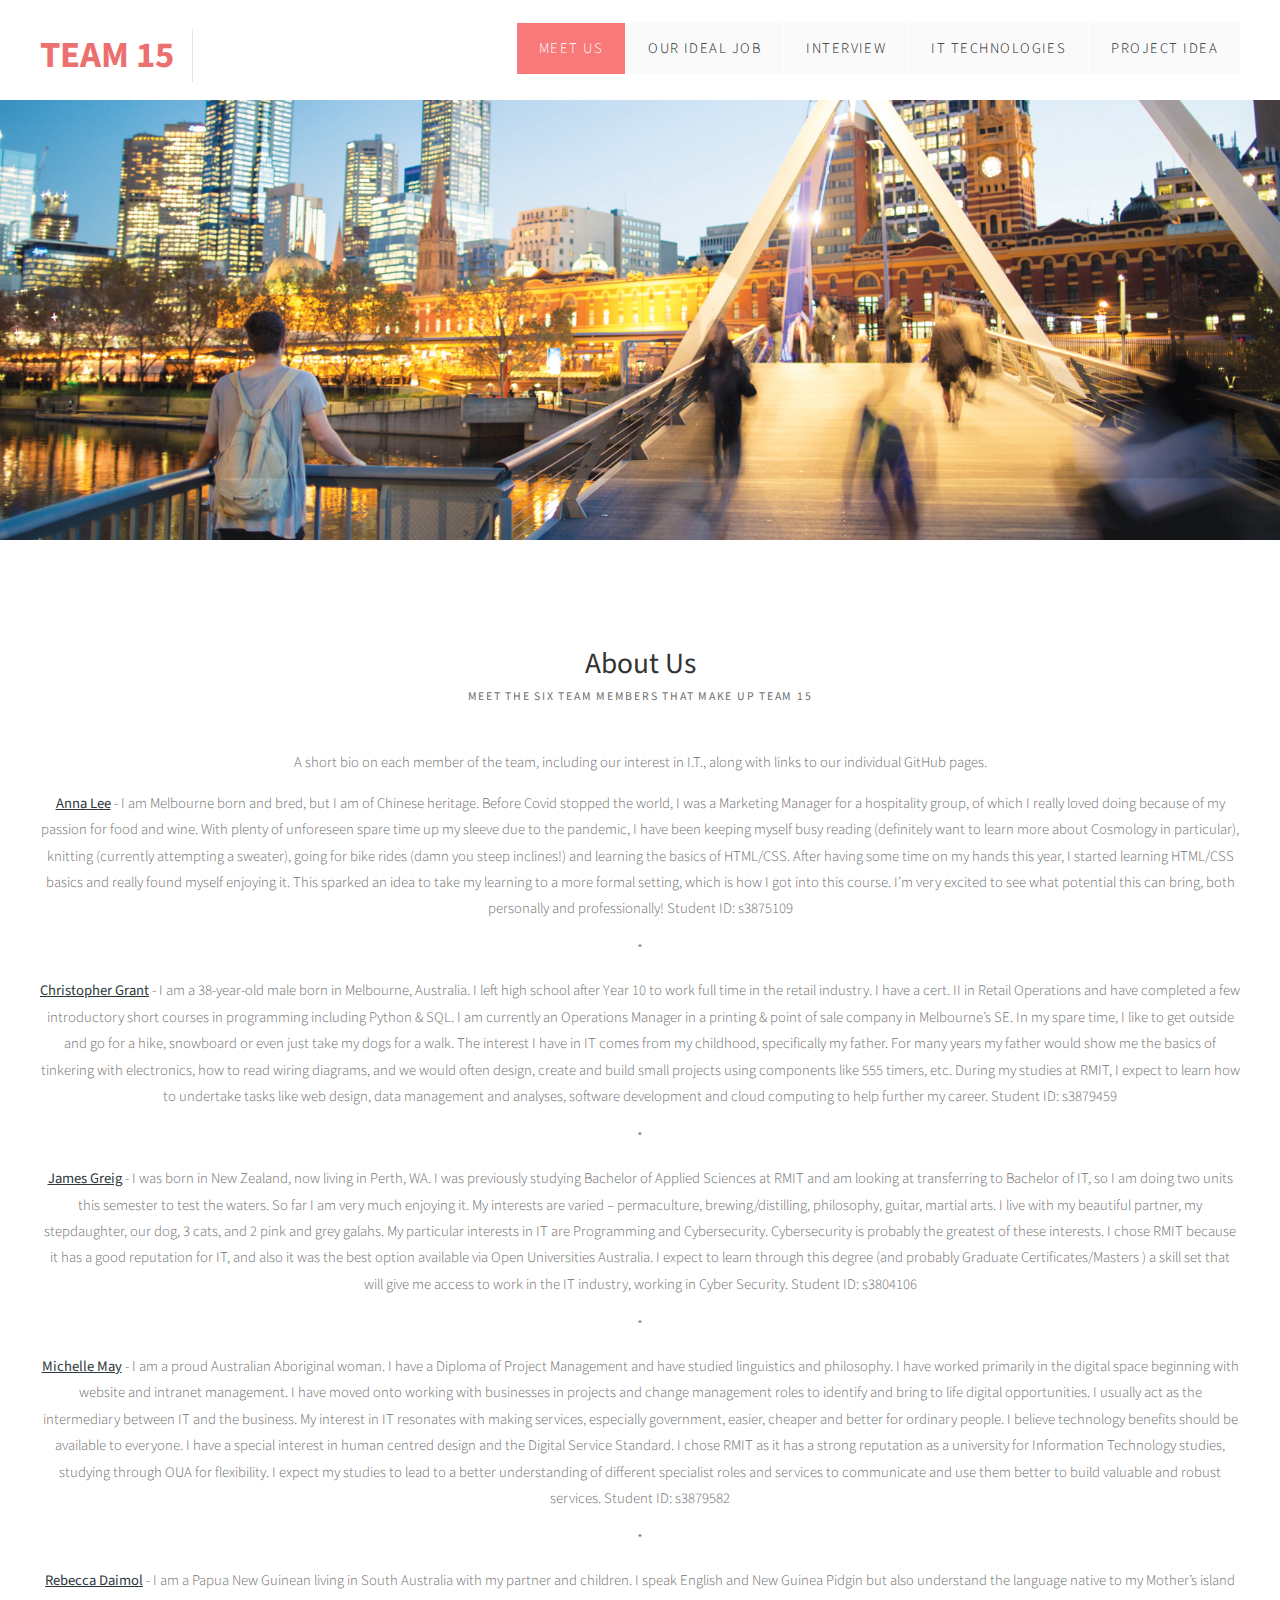
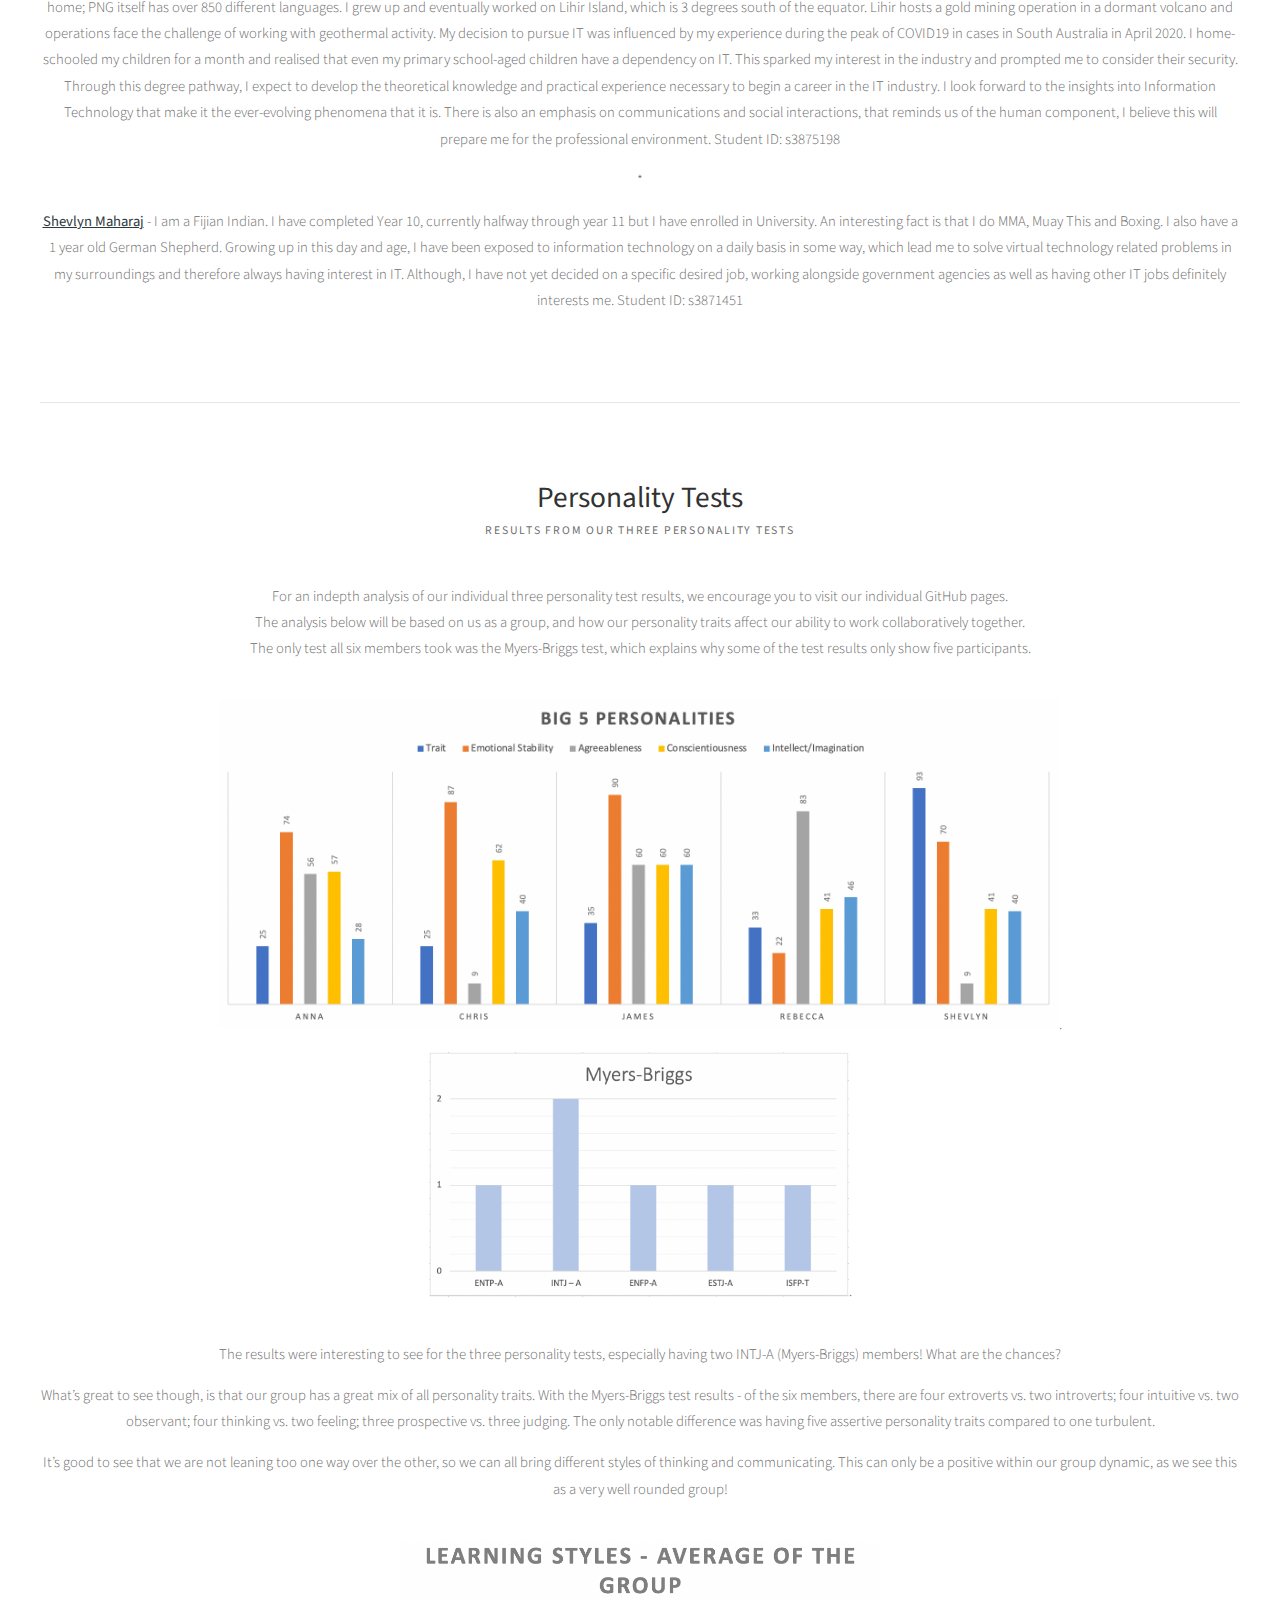
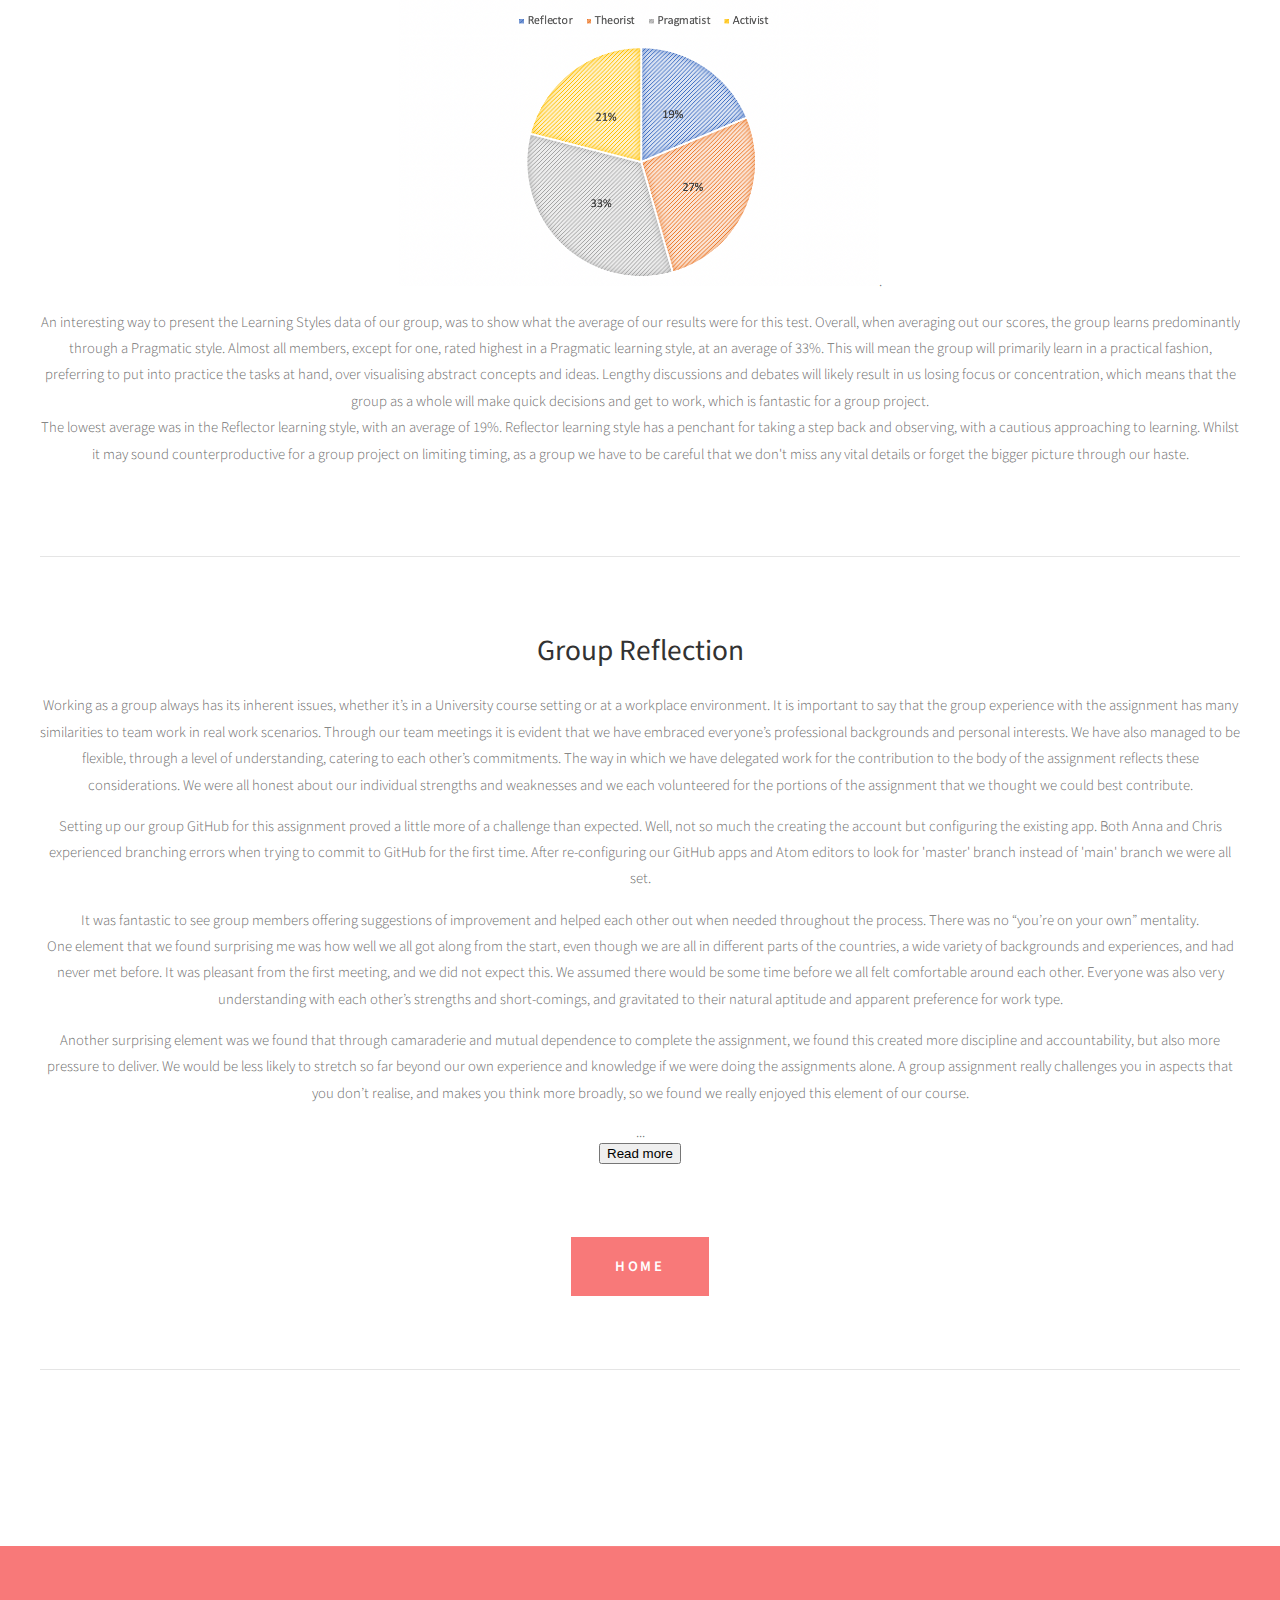
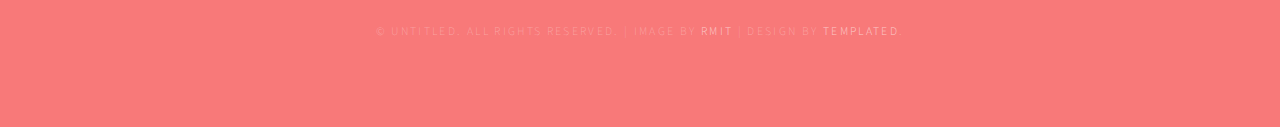
==== Aboutus.html @ 5769fbdc "Cloning Assessment 2" ====
<!DOCTYPE html PUBLIC "-//W3C//DTD XHTML 1.0 Strict//EN" "http://www.w3.org/TR/xhtml1/DTD/xhtml1-strict.dtd">
<!--
Design by TEMPLATED
http://templated.co
Released for free under the Creative Commons Attribution License

Name       : Erubescent
Description: A two-column, fixed-width design with dark color scheme.
Version    : 1.0
Released   : 20131115

-->
<html xmlns="http://www.w3.org/1999/xhtml">
<head>
<meta http-equiv="Content-Type" content="text/html; charset=utf-8" />
<title></title>
<meta name="keywords" content="" />
<meta name="description" content="" />
<link href="http://fonts.googleapis.com/css?family=Source+Sans+Pro:200,300,400,600,700,900" rel="stylesheet" />
<link href="default.css" rel="stylesheet" type="text/css" media="all" />
<link href="fonts.css" rel="stylesheet" type="text/css" media="all" />

<!--[if IE 6]><link href="default_ie6.css" rel="stylesheet" type="text/css" /><![endif]-->
<script>
function myFunction2() {
  var dots = document.getElementById("dots2");
  var moreText = document.getElementById("more2");
  var btnText = document.getElementById("myBtn2");

  if (dots.style.display === "none") {
    dots.style.display = "inline";
    btnText.innerHTML = "Read more";
    moreText.style.display = "none";
  } else {
    dots.style.display = "none";
    btnText.innerHTML = "Read less";
    moreText.style.display = "inline";
  }
}
</script>

</head>
<body>
<div id="header-wrapper">
	<div id="header" class="container">
		<div id="logo">
			<h1><a href="index.html">Team 15</a></h1>
		</div>
		<div id="menu">
			<ul>
				<li class="current_page_item"><a href="Aboutus.html" accesskey="1" title="">Meet Us</a></li>
				<li><a href="jobs.html" accesskey="2" title="">Our Ideal Job</a></li>
				<li><a href="interview.html" accesskey="" title="">Interview</a></li>
				<li><a href="technologies.html" accesskey="4" title="">IT Technologies</a></li>
				<li><a href="project.html" accesskey="5" title="">Project Idea</a></li>
			</ul>
		</div>
	</div>
</div>
<div id="header-featured"> </div>

</div>
<div id="wrapper">
	<div id="featured-wrapper">

		<div class="extra2 margin-btm container">
			<!-- <div class="ebox1"> -->
				<div class="title">
					<h2>About Us</h2>
					<span class="byline">Meet the six team members that make up Team 15</span>
				</div>
				<p>A short bio on each member of the team, including our interest in I.T., along with links to our individual GitHub pages.<br>
				<p><b><a href="https://annalee5.github.io/Assignment1/" target=blank>Anna Lee</b></a> - I am Melbourne born and bred, but I am of Chinese heritage. Before Covid stopped the world, I was a Marketing Manager for a hospitality group, of which I really loved doing because of my passion for food and wine. With plenty of unforeseen spare time up my sleeve due to the pandemic, I have been keeping myself busy reading (definitely want to learn more about Cosmology in particular), knitting (currently attempting a sweater), going for bike rides (damn you steep inclines!) and learning the basics of HTML/CSS. After having some time on my hands this year, I started learning HTML/CSS basics and really found myself enjoying it. This sparked an idea to take my learning to a more formal setting, which is how I got into this course. I’m very excited to see what potential this can bring, both personally and professionally! Student ID: s3875109</p>
				<p> * </p>
				<p><b><a href="https://christopher-grant.github.io/IIT/" target=blank>Christopher Grant</b></a> -  I am a 38-year-old male born in Melbourne, Australia. I left high school after Year 10 to work full time in the retail industry. I have a cert. II in Retail Operations and have completed a few introductory short courses in programming including Python & SQL. I am currently an Operations Manager in a printing & point of sale company in Melbourne’s SE. In my spare time, I like to get outside and go for a hike, snowboard or even just take my dogs for a walk. The interest I have in IT comes from my childhood, specifically my father. For many years my father would show me the basics of tinkering with electronics, how to read wiring diagrams, and we would often design, create and build small projects using components like 555 timers, etc. During my studies at RMIT, I expect to learn how to undertake tasks like web design, data management and analyses, software development and cloud computing to help further my career. Student ID: s3879459</p>
				<p> * </p>
				<p><b><a href="https://jagreig333.github.io/JamesProjects/" target=blank>James Greig</b></a> - I was born in New Zealand, now living in Perth, WA. I was previously studying Bachelor of Applied Sciences at RMIT and am looking at transferring to Bachelor of IT, so I am doing two units this semester to test the waters. So far I am very much enjoying it. My interests are varied – permaculture, brewing/distilling, philosophy, guitar, martial arts.  I live with my beautiful partner, my stepdaughter, our dog, 3 cats, and 2 pink and grey galahs.
					My particular interests in IT are Programming and Cybersecurity. Cybersecurity is probably the greatest of these interests. I chose RMIT because it has a good reputation for IT, and also it was the best option available via Open Universities Australia. I expect to learn through this degree (and probably Graduate Certificates/Masters ) a skill set that will give me access to work in the IT industry, working in Cyber Security. Student ID: s3804106</p>
<p> * </p>
<p><b><a href="https://nietcat.github.io/RMITIntro/" target=blank>Michelle May</b></a> - I am a proud Australian Aboriginal woman. I have a Diploma of Project Management and have studied linguistics and philosophy. I have worked primarily in the digital space beginning with website and intranet management. I have moved onto working with businesses in projects and change management roles to identify and bring to life digital opportunities. I usually act as the intermediary between IT and the business. My interest in IT resonates with making services, especially government, easier, cheaper and better for ordinary people. I believe technology benefits should be available to everyone. I have a special interest in human centred design and the Digital Service Standard. I chose RMIT as it has a strong reputation as a university for Information Technology studies, studying through OUA for flexibility. I expect my studies to lead to a better understanding of different specialist roles and services to communicate and use them better to build valuable and robust services. Student ID: s3879582</p>
	<p> * </p>
	<p><b><a href="https://rebeccadaimol.github.io/IIT/" target=blank>Rebecca Daimol</b></a> - I am a Papua New Guinean living in South Australia with my partner and children. I speak English and New Guinea Pidgin but also understand the language native to my Mother’s island home; PNG itself has over 850 different languages. I grew up and eventually worked on Lihir Island, which is 3 degrees south of the equator. Lihir hosts a gold mining operation in a dormant volcano and operations face the challenge of working with geothermal activity. My decision to pursue IT was influenced by my experience during the peak of COVID19 in cases in South Australia in April 2020. I home-schooled my children for a month and realised that even my primary school-aged children have a dependency on IT. This sparked my interest in the industry and prompted me to consider their security. Through this degree pathway, I expect to develop the theoretical knowledge and practical experience necessary to begin a career in the IT industry. I look forward to the insights into Information Technology that make it the ever-evolving phenomena that it is. There is also an emphasis on communications and social interactions, that reminds us of the human component, I believe this will prepare me for the professional environment. Student ID: s3875198</p>
	<p> * </p>
	<p><b><a href="https://shevlyn.github.io/MY-PROFILE-A1/personalinformation.html" target=blank>Shevlyn Maharaj</b></a> - I am a Fijian Indian. I have completed Year 10, currently halfway through year 11 but I have enrolled in University. An interesting fact is that I do MMA, Muay This and Boxing. I also have a 1 year old German Shepherd. Growing up in this day and age, I have been exposed to information technology on a daily basis in some way, which lead me to solve virtual technology related problems in my surroundings and therefore always having interest in IT. Although, I have not yet decided on a specific desired job, working alongside government agencies as well as having other IT jobs definitely interests me. Student ID: s3871451</p>


			</div>

					<div class="extra2 margin-btm container">
						<!-- <div class="ebox1"> -->
							<div class="title">
								<h2>Personality Tests</h2>
								<span class="byline">Results from our three personality tests</span>
							</div>
							<p>For an indepth analysis of our individual three personality test results, we encourage you to visit our individual GitHub pages.<br>
							The analysis below will be based on us as a group, and how our personality traits affect our ability to work collaboratively together.<br>
							The only test all six members took was the Myers-Briggs test, which explains why some of the test results only show five participants.</p>
							<br>

							<p><img src="big5.png" height="70%" width="70%">.</p>
							<p><img src="myersbriggs.png" height="35%" width="35%">.</p><br>


							<p>The results were interesting to see for the three personality tests, especially having two INTJ-A (Myers-Briggs) members! What are the chances?</p>
							<p></p>
							<p>What’s great to see though, is that our group has a great mix of all personality traits. With the Myers-Briggs test results - of the six members, there are four extroverts vs. two introverts; four intuitive vs. two observant; four thinking vs. two feeling; three prospective vs. three judging. The only notable difference was having five assertive personality traits compared to one turbulent.</p>
							<p></p>
							<p>It’s good to see that we are not leaning too one way over the other, so we can all bring different styles of thinking and communicating. This can only be a positive within our group dynamic, as we see this as a very well rounded group!</p>
<br>
							<p><img src="learningstyles.png" height="40%" width="40%">.</p>

							<p>An interesting way to present the Learning Styles data of our group, was to show what the average of our results were for this test. Overall, when averaging out our scores, the group learns predominantly through a Pragmatic style. Almost all members, except for one, rated highest in a Pragmatic learning style, at an average of 33%.
								This will mean the group will primarily learn in a practical fashion, preferring to put into practice the tasks at hand, over visualising abstract concepts and ideas. Lengthy discussions and debates will likely result in us losing focus or concentration, which means that the group as a whole will make quick decisions and get to work, which is fantastic for a group project.<br>
							The lowest average was in the Reflector learning style, with an average of 19%. Reflector learning style has a penchant for taking a step back and observing, with a cautious approaching to learning. Whilst it may sound counterproductive for a group project on limiting timing, as a group we have to be careful that we don't miss any vital details or forget the bigger picture through our haste.</p>
</div>
							<div class="extra2 margin-btm container">
								<div class="title">
									<h2>Group Reflection</h2><br>
									<p>Working as a group always has its inherent issues, whether it’s in a University course setting or at a workplace environment. It is important to say that the group experience with the assignment has many similarities to team work in real work scenarios.
								Through our team meetings it is evident that we have embraced everyone’s professional backgrounds and personal interests. We have also managed to be flexible, through a level of understanding, catering to each other’s commitments. The way in which we have delegated work for the contribution to the body of the assignment reflects these considerations. We were all honest about our individual strengths and weaknesses and we each volunteered for the portions of the assignment that we thought we could best contribute. </p>
                <p>Setting up our group GitHub for this assignment proved a little more of a challenge than expected. Well, not so much the creating the account but configuring the existing app. Both Anna and Chris experienced branching errors when trying to commit to GitHub for the first time. After re-configuring our GitHub apps and Atom editors to look for 'master' branch instead of 'main' branch we were all set.</p>
								<p>It was fantastic to see group members offering suggestions of improvement and helped each other out when needed throughout the process. There was no “you’re on your own” mentality. <br>
								One element that we found surprising me was how well we all got along from the start, even though we are all in different parts of the countries, a wide variety of backgrounds and experiences, and had never met before. It was pleasant from the first meeting, and we did not expect this. We assumed there would be some time before we all felt comfortable around each other. Everyone was also very understanding with each other’s strengths and short-comings, and gravitated to their natural aptitude and apparent preference for work type.</p>
								<p>Another surprising element was we found that through camaraderie and mutual dependence to complete the assignment, we found this created more discipline and accountability, but also more pressure to deliver. We would be less likely to stretch so far beyond our own experience and knowledge if we were doing the assignments alone. A group assignment really challenges you in aspects that you don’t realise, and makes you think more broadly, so we found we really enjoyed this element of our course. </p>
									<span id="dots2">...</span><br><span id="more2">
									<h3>Individual Reflection</h3><br>
									<p><b>Anna</b> - Surprisingly, I found this group experience to be as cohesive as a group can get. Every member bought their experience, their knowledge and their thoughts and opinions on how the group and the workload should run. As there was quick decision making, this resulted in us being able to use our time effectively to focus on the work at hand. This was immediate from the start, which meant we could accomplish this assignment within the timeframe and without the need to feel pressured to produce subpar work.<br>
										Some of the difficulties we experienced was perhaps being a group of the larger side, with six members, meant that the coordination of meetings took some time to work out. Not all members could make each meeting, however this is not too dissimilar to a workplace, and what really helped in this case was the use of the meeting agendas, post meeting notes and recordings. This meant any member who could not make the meeting, could easily catch up on our discussions. As we met twice a week, this meant the ability to catch up was easily done, as opposed to if we met once a week for a lengthier amount of time. <br>
										Overall, I believe we all performed very well collectively as a group on this assignment. We all contributed a unique perspective and skillset and we all came to understand each other relatively quickly too. I look forward to working together again on the next assignment. </p>
									<p><b>Christopher</b> - Working as a team of 6 members has been a great experience for this project. Everyone has brought a variety of experiences and knowledge to the group, making this experience a very pleasant one. In the beginning there was a bit of back and forth to get our first meeting and agenda set, but once we had locked in a day and time scheduling meetings seemed to flow better. Assigning tasks and working from a spreadsheet we could all access was fantastic. With tasks assigned to specific people, I believe there was a real mindset of ‘I need to get this done as not to let down my fellow team members’. <br>
										Looking at the technology side of the group, we at first had a few platform working at once. They were: Discord, email, MS Teams and GitHub. I found keeping everything like files and documents together in MS Teams and GitHub, and general coms chat in MS Teams and on email the best (and transparent) means of team activity. Looking specifically at MS Teams, I think that this software (out of four mentioned earlier) was a key platform for the success of our teams and our assignment.</p>
										<p><b>James</b> - I found that this group flowed very well. I have had a series of personal issues this Semester, if I hadn’t committed to this group work, I probably would have dropped out.  A few things can be improved, like confirming times for meetings regularly (which we became proficient at, eventually), checking correct times re: AEST/AWST (me), setting alarms for meetings ACTUAL times (me), and perhaps more regular meetings or active group chats to check in with each other (having teams on my phone made this so much easier). It was surprising how well it flowed together. Was also surprising at how kind and understanding everyone is. I have learned from this that group work isn’t always as bad as I expect it to be, and I should take a more positive minded approach to further teamwork and be less of a lone wolf. </p>
										<p><b>Michelle</b> - Firstly I think it is important to say that the group experience with the assignment has many similarities to team work in real work scenarios. Advantages include the ability to do more work over more areas than anyone is able to do alone, the ability to tap people’s different expertise and work preferences, and the opportunity to learn from others. Disadvantages include the difficulty of coordinating meeting and contribution times, although in a work environment this is normally countered by having set work hours versus the vastly varying schedules of distance education students.<br>
											Regardless of external pressures a single person cannot rely on last minute ‘all nighters’ or extension requests to get the assignment completed, this is a group effort. I am enjoying working with people with vastly different interests to my own, particularly with security and some of the new technologies. It is leading me to learn and look into areas I would probably otherwise gloss over and it will be an interesting challenge to do the project assignment with technology that I have no experience with.</P>
										<p><b>Rebecca</b> -Our team members have all expressed a genuine interest in this course, as well as working together with our elected group. I am not the most social individual however I was surprised by the ease in which our group formed and organised ourselves. Our individual project ideas are reflective of how diverse our interests are and yet we are all excited to collaborate and learn about the technology behind our project idea and its prospects.
											Our focus throughout this assignment was to establish an open line of communication and understanding while we worked towards completing our individual tasks. Moving forward, I hope to see us expand on our use of compulsory tools such as MS Teams, and make more use of other available applications.<br>
											Despite this, I have learned that with clear goals and delegation everyone involved feels a sense of responsibility and ownership. It is also quite motivating working with individuals who display qualities that you need to improve on, I personally aim to improve on my personal work ethic as a result. <br>
						Overall, what a wonderful group of people and it has been a pleasure working with Anna, Michelle, Christopher, James and Shevlyn.</p>


										<p><b>Shevlyn</b> -Developing this assessment was definitely a fun an amazing learning experience. Producing work in a group meant involvement of all members and work being divided, this is where I think our group did well in managing our assigned components of the assessment. Group meetings made it easier to communicate with different personalities who know so much and their different interests and knowledge enables us to learn so much from each other. It was somewhat difficult to attend all meetings this may be due to timing differences and other commitments. However, our group certainly exhibit skills of management and organisation.  I’m happy that everyone still knew their responsibilities and managed to complete the required task. I think communication is the most important factor in group progression. I may have lacked some effective communication, but regardless our group was very open and demonstrated support, everyone had their chance to speak. At the beginning of the assessment, I initially thought that we may have delayed our starting time while we were still figuring out the work and introducing ourselves, but we ultimately got what we had to accomplish on time. </p>
								</span><button onclick="myFunction2()" id="myBtn2">Read more</button>
								</div>



															</var>	<a href="index.html" class="button">Home</a>
						</div>

		</div>

	</div>
</div>
<div id="copyright" class="container">
	<p>&copy; Untitled. All rights reserved. | Image by <a href="https://www.rmit.edu.au/study-with-us/international-students" target=blank>RMIT</a> | Design by <a href="http://templated.co" rel="nofollow">TEMPLATED</a>.</p>
</div>
</body>
</html>
---- default.css ----
html, body
{
	height: 100%;
}

body
{
	margin: 0px;
	padding: 0px;
	background: #F87979;
	font-family: 'Source Sans Pro', sans-serif;
	font-size: 11pt;
	font-weight: 300;
	color: #6c6c6c
}

h1, h2, h3
{
	margin: 0;
	padding: 0;
	font-weight: 600;
	color: #454445;
}

p, ol, ul
{
	margin-top: 0;
}

ol, ul
{
	list-style-type: circle;
	padding: 0;
}

p
{
	line-height: 180%;
}

strong
{
}

a
{
	color: #2C383B;
}

a:hover
{
	text-decoration: none;
}

.container
{
	margin: 0px auto;
	width: 1200px;
}

/*********************************************************************************/
/* Image Style                                                                   */
/*********************************************************************************/

	.image
{
	display: inline-block;
}

.image img
{
	display: block;
	width: 100%;
}

.image-full
{
	display: block;
	width: 100%;
	margin: 0 0 2em 0;
}

.image-left
{
	float: left;
	margin: 0 2em 2em 0;
}

.image-centered
{
	display: block;
	margin: 0 0 2em 0;
}

.image-centered img
{
	margin: 0 auto;
	width: auto;
}

/*********************************************************************************/
/* List Styles                                                                   */
/*********************************************************************************/

	ul.style1
{
	margin: 0;
	padding: 0em 0em 0em 0em;
	overflow: hidden;
	list-style: none;
	color: #6c6c6c
}

ul.style1 li
{
	overflow: hidden;
	display: block;
	padding: 2.80em 0em;
	border-top: 1px solid #D1CFCE;
}

ul.style1 li:first-child
{
	padding-top: 0;
	border-top: none;
}

ul.style1 .image-left
{
	margin-bottom: 0;
}

ul.style1 h3
{
	padding: 1.2em 0em 1em 0em;
	letter-spacing: 0.10em;
	text-transform: uppercase;
	font-size: 1.2em;
	font-weight: 600;
	color: #454445;
}

ul.style1 a
{
	text-decoration: none;
	color: #525252;
}

ul.style1 a:hover
{
	text-decoration: underline;
	color: #525252;
}

ul.style2
{
	margin: 0;
	padding-top: 1em;
	list-style: none;
}

ul.style2 li
{
	border-top: solid 1px #E5E5E5;
	padding: 0.80em 0 0.80em 0;
	font-family: 0.80em;
}

ul.style2 li:before
{
	display: inline-block;
	padding: 4px;
	background: #DB3256;
}

ul.style2 a
{
	display: inline-block;
	margin-left: 1em;
}

ul.style2 li:first-child
{
	border-top: 0;
	padding-top: 0;
}

ul.style2 .icon
{
	color: #FFF;
}

ul.style3
{
	margin: 0;
	padding-top: 1em;
	list-style: none;
}

ul.style3 li
{
	border-top: solid 1px rgba(255,255,255,.2);
	padding: 1em 0 1em 0;
	font-family: 0.80em;
}

ul.style3 li:before
{
	display: inline-block;
	padding: 4px;
	background: #FFF;
}

ul.style3 a
{
	display: inline-block;
	margin-left: 1em;
	font-size: 1em !important;
	color: #FFF;
}

ul.style3 li:first-child
{
	border-top: 0;
	padding-top: 0;
}

ul.style3 .icon
{
	color: #DB3256;
}

/*********************************************************************************/
/* Social Icon Styles                                                            */
/*********************************************************************************/

	ul.contact
{
	margin: 0;
	padding: 2em 0em 0em 0em;
	list-style: none;
}

ul.contact li
{
	display: inline-block;
	padding: 0em 0.30em;
	font-size: 1em;
}

ul.contact li span
{
	display: none;
	margin: 0;
	padding: 0;
}

ul.contact li a
{
	color: #FFF;
}

ul.contact li a:before
{
	display: inline-block;
	background: #3f3f3f;
	width: 40px;
	height: 40px;
	line-height: 40px;
	border-radius: 20px;
	text-align: center;
	color: #FFFFFF;
}

ul.contact li a.icon-twitter:before
{
	background: #2DAAE4;
}

ul.contact li a.icon-facebook:before
{
	background: #39599F;
}

ul.contact li a.icon-dribbble:before
{
	background: #C4376B;
}

ul.contact li a.icon-tumblr:before
{
	background: #31516A;
}

ul.contact li a.icon-rss:before
{
	background: #F2600B;
}

/*********************************************************************************/
/* Button Style                                                                  */
/*********************************************************************************/

	.button
{
	display: inline-block;
	padding: 1.3em 3em;
	background: #F87979;
	-moz-transition: opacity 0.25s ease-in-out;
	-webkit-transition: opacity 0.25s ease-in-out;
	-o-transition: opacity 0.25s ease-in-out;
	-ms-transition: opacity 0.25s ease-in-out;
	transition: opacity 0.25s ease-in-out;
	letter-spacing: 0.20em;
	text-decoration: none;
	text-transform: uppercase;
	font-weight: 600;
	color: #FFF;
}

.button:hover
{
}

.button:active
{
}

.button-big
{
	padding: 1.6em 4em;
	font-size: 1.4em;
	font-weight: 900;
}

/*********************************************************************************/
/* Heading Titles                                                                */
/*********************************************************************************/

	.title
{
	margin-bottom: 3em;
}

.title h2
{
	font-weight: 400;
	font-size: 2.8em;
	color: #323232;
}

.title .byline
{
	letter-spacing: 0.15em;
	text-transform: uppercase;
	font-weight: 400;
	font-size: 1.1em;
	color: #6F6F6F;
}

/*********************************************************************************/
/* Header                                                                        */
/*********************************************************************************/

#header-wrapper
{
	background: #FFF;
}

#header
{
	position: relative;
	height: 100px;
}

/*********************************************************************************/
/* Logo                                                                          */
/*********************************************************************************/

#logo
{
	position: absolute;
	top: 2em;
	left: 0;
	width: 100%;
}

#logo h1
{
	display: inline-block;
	font-size: 2.5em;
	text-transform: uppercase;
	font-weight: 700;
	color: #ED7070;
	padding-right: 0.50em;
	border-right: 1px solid rgba(0,0,0,.1);
}

#logo span
{
	display: inline-block;
	padding-left: 1.50em;
	letter-spacing: 0.10em;
	text-transform: uppercase;
	font-size: 0.90em;
}

#logo a
{
	text-decoration: none;
	color: #ED7070;
}

/*********************************************************************************/
/* Menu                                                                          */
/*********************************************************************************/

#menu
{
	position: absolute;
	right: 0;
	top: 1.6em;
}

#menu ul
{
	display: inline-block;
}

#menu li
{
	display: block;
	float: left;
	text-align: center;
}

#menu li a, #menu li span
{
	display: inline-block;
	margin-left: 1px;
	padding: 1em 1.5em;
	letter-spacing: 0.10em;
	text-decoration: none;
	font-size: 1em;
	text-transform: uppercase;
	outline: 0;
	color: #212121;
	background: rgba(0,0,0,.02);
}

#menu li:hover a, #menu li.active a, #menu li.active span
{
}

#menu .current_page_item a
{
	background: #F87979;
	color: #FFF;
}

#menu .icon
{
}

/*********************************************************************************/
/* Banner                                                                        */
/*********************************************************************************/

	#banner-wrapper
{
	overflow: hidden;
	padding: 3em 0em;
	background: #F87979;
}

#banner
{
	overflow: hidden;
	width: 1000px;
	padding: 0px 100px;
	text-align: center;
	color: rgba(255,255,255,.7);
}

#banner a
{
	color: rgba(255,255,255,.9);
}

#banner .box-left
{
	float: left;
}

#banner .box-right
{
	float: right;
}

#banner h2
{
	margin: 0em;
	padding: 0em;
	font-weight: 400;
	font-size: 3em;
	color: #555555;
}

#banner span
{
	display: block;
	padding-top: 0.20em;
	text-transform: uppercase;
	font-size: 1.2em;
	color: #A2A2A2;
}

/*********************************************************************************/
/* Page                                                                          */
/*********************************************************************************/

#wrapper
{
	background: #FFF;
}

#page
{
	overflow: hidden;
	padding: 6em 0em;
	border-bottom: 2px solid #E3E3E3;
	text-align: center;
}

#page .button
{
	margin-top: 2em;
}

/*********************************************************************************/
/* Content                                                                       */
/*********************************************************************************/

#content
{
	padding: 0em 7em;
}

/*********************************************************************************/
/* Technologies Read More Buttons                                                 */
/*********************************************************************************/
#more
{
	display: none;
	background-color: #e7e7e7;
	color: black;
}

#more2
{
	display: none;
}

#more3
{
	display: none;
}

#more4
{
	display: none;
}

#more5
{
	display: none;
}
/*********************************************************************************/
/* Sidebar                                                                       */
/*********************************************************************************/

	#sidebar
{
	float: right;
	width: 450px;
}

#stwo-col
{
	margin-top: 2em;
}

#stwo-col h2
{
	display: block;
	padding-bottom: 1.5em;
	letter-spacing: 0.10em;
	text-transform: uppercase;
	font-size: 1.2em;
	font-weight: 600;
	color: #454445;
}

#stwo-col .sbox1
{
	float: left;
	width: 210px;
}

#stwo-col .sbox2
{
	float: right;
	width: 210px;
}

/*********************************************************************************/
/* Copyright                                                                     */
/*********************************************************************************/

#copyright
{
	overflow: hidden;
	padding: 5em 0em;
	border-top: 1px solid rgba(255,255,255,0.08);
}

#copyright p
{
	letter-spacing: 0.20em;
	text-align: center;
	text-transform: uppercase;
	font-size: 0.80em;
	color: rgba(255,255,255,0.3);
}

#copyright a
{
	text-decoration: none;
	color: rgba(255,255,255,0.6);
}

/*********************************************************************************/
/* Featured                                                                      */
/*********************************************************************************/

#featured-wrapper
{
	overflow: hidden;
	padding: 7em 0em;
	background: #FFF;
	text-align: center;
}

#featured
{
	overflow: hidden;
}

#featured .major
{
	overflow: hidden;
	margin-bottom: 3em;
	padding-bottom: 2em;
	border-bottom: 1px solid #E8E8E8;
}

#featured .major h2
{
	font-size: 3em;
}

#featured .major .byline
{
	font-size: 1.3em;
}

#featured .title
{
	margin-bottom: 1.5em;
	padding-bottom: 1.5em;
	border-bottom: 1px solid #E3E3E3;
}

#featured .title h2
{
	font-size: 1.2em;
}

#featured h2
{
	text-align: center;
}

#featured .icon
{
	position: relative;
	display: inline-block;
	width: 150px;
	height: 150px;
	background: #2C383B;
	margin: 0px auto 20px auto;
	line-height:  150px;
	font-size: 5em;
	text-align: center;
	color: #FFF;
}

.column1,  .column2,  .column3,  .column4
{
	width: 282px;
}

.column1,  .column2
{
	float: left;
	margin-right: 24px;
}

.column3
{
	float: left;
}

.column4
{
	float: right;
}


	#header-featured
	{
		height: 30em;
		background-image: url(Melbourne.jpg);
		background-position: center;
		background-size: cover;
	}


#slider-wrapper
{
	padding: 6em 0em;
	background: #DB3256;
}

#slider
{
	margin: 0em auto 0em auto;
	width: 1200px;
	position: relative;
}

#slider .button
{
}

#slider .button:hover
{
}

#slider .viewer
{
	width: 1000px;
	height: 375px;
	margin: 0 auto;
	overflow: hidden;
}

#slider .viewer .reel
{
	display: none;
	height: 375px;
}

#slider .viewer .reel .slide
{
	position: relative;
	width: 1000px;
	height: 375px;
}

#slider .viewer .reel h2
{
	position: absolute;
	top: 130px;
	left: 0;
	width: 1200px;
	height: 80px;
	line-height: 80px;
	background: #111111;
	text-align: center;
	opacity: 0.85;
	font-weight: normal;
	color: #ffffff;
	font-size: 2.25em;
}

#slider .viewer .reel p
{
	position: absolute;
	top: 210px;
	left: 0;
	width: 1200px;
	height: 40px;
	line-height: 40px;
	background: #0074C6;
	text-align: center;
	opacity: 0.85;
	font-weight: normal;
	color: #ffffff;
	font-size: 1.1em;
}

#slider .icon
{
	font-size: 4em;
	color: #FFF;
}

#slider .previous-button
{
	position: absolute;
	top: 150px;
	left: 0;
}

#slider .next-button
{
	position: absolute;
	top: 150px;
	right: 0;
}

#slider .indicator
{
	margin: 30px auto 0 auto;
}

#slider .indicator ul
{
	list-style: none;
	padding: 0;
	margin: 0;
	text-align: center;
}

#slider .indicator ul li
{
	display: inline-block;
	width: 12px;
	height: 12px;
	text-indent: -9999em;
	background: #c8c8c8;
	margin: 0 2px 0 2px;
	border-radius: 8px;
	border-bottom: solid 1px #ffffff;
	border-top: solid 1px #909090;
}

#slider .indicator ul li.active
{
	background: #505050;
	border-top: solid 1px #505050;
}

/*********************************************************************************/
/* Footer                                                                        */
/*********************************************************************************/

#footer-wrapper
{
	overflow: hidden;
	padding: 7em 0em;
	color: rgba(255,255,255,0.5);
}


#footer .title h2
{
	font-size: 2em;
	font-weight: 300;
	color: #FFF;
}

#footer .title .byline
{
	display: block;
	padding-top: 1em;
	text-transform: uppercase;
	font-size: 0.80em;
	color: rgba(255,255,255,0.5);
}

#footer .column1,
#footer .column2
{
	width: 560px;
}

#footer .column1
{
	float: left;
}

#footer .column2
{
	float: right;
}

#footer .button
{
	margin-top: 2em;
}

#extra
{
	overflow: hidden;
	margin: 5em auto 2em auto;
	padding: 2em 0em 2em 0em;
	background: #ECECEC;
}

#extra h2
{
	margin: 0em;
	padding: 0em;
	font-weight: 400;
	font-size: 2.4em;
	color: #555555;
}

#extra span
{
	display: block;
	padding-top: 0.20em;
	text-transform: uppercase;
	font-size: 1.2em;
	color: #A2A2A2;
}


.extra2
{
}


.margin-btm
{
	overflow: hidden;
	margin-bottom: 5em;
	padding-bottom: 5em;
	border-bottom: 1px solid rgba(0,0,0,.1);
}

.extra2 .button
{
	margin-top: 2em;
}

.extra2 .title h2
{
	font-size: 2em;
}

.extra2 .title .byline
{
	font-size: 0.80em;
}

.extra2 .ebox1,
.extra2 .ebox2
{
	width: 560px;
}

.extra2  .ebox1
{
	float: left;
	padding-right: 40px;
	border-right: 1px solid rgba(0,0,0,.1);
}

.extra2 .ebox2
{
	float: right;
}
---- fonts.css ----
@charset 'UTF-8';

@font-face
{
	font-family: 'FontAwesome';
	src: url('fonts/fontawesome-webfont.eot?v=3.0.1');
	src: url('fonts/fontawesome-webfont.eot?#iefix&v=3.0.1') format('embedded-opentype'),
	     url('fonts/fontawesome-webfont.woff?v=3.0.1') format('woff'),
	     url('fonts/fontawesome-webfont.ttf?v=3.0.1') format('truetype'),
	     url('fonts/fontawesome-webfont.svg#FontAwesome') format('svg');
	font-weight: normal;
	font-style: normal;
}

@font-face
{
	font-family: 'Font-Awesome-Social';
	src: url('fonts/fontawesome-social-webfont.eot');
	src: url('fonts/fontawesome-social-webfont.eot?#iefix') format('embedded-opentype'),
	     url('fonts/fontawesome-social-webfont.woff') format('woff'),
		 url('fonts/fontawesome-social-webfont.ttf') format('truetype'),
		 url('fonts/fontawesome-social-webfont.svg#Font-Awesome-More') format('svg');
	font-weight: normal;
	font-style: normal;
}

/*********************************************************************************/
/* Icons                                                                         */
/*********************************************************************************/

	/*
		Powered by:
		
		Font Awesome (http://fortawesome.github.com/Font-Awesome/)
		Font Awesome More (http://gregoryloucas.github.com/Font-Awesome-More/)
	*/

	.icon
	{
		text-decoration: none;
	}

		.icon:before
		{
			font-size: 1.25em;
			text-decoration: none;
			font-family: FontAwesome;
			font-weight: normal;
			font-style: normal;
			-webkit-text-rendering: optimizeLegibility;
			-moz-text-rendering: optimizeLegibility;
			-ms-text-rendering: optimizeLegibility;
			-o-text-rendering: optimizeLegibility;
			text-rendering: optimizeLegibility;
			-webkit-font-smoothing: antialiased;
			-moz-font-smoothing: antialiased;
			-ms-font-smoothing: antialiased;
			-o-font-smoothing: antialiased;
			font-smoothing: antialiased;
			-webkit-font-feature-settings: "liga" 1, "dlig" 1;
			-moz-font-feature-settings: "liga=1, dlig=1";
			-ms-font-feature-settings: "liga" 1, "dlig" 1;
			-o-font-feature-settings: "liga" 1, "dlig" 1;
			font-feature-settings: "liga" 1, "dlig" 1;
		}

		.icon-glass:before                { content: "\f000"; }
		.icon-music:before                { content: "\f001"; }
		.icon-search:before               { content: "\f002"; }
		.icon-envelope:before             { content: "\f003"; }
		.icon-heart:before                { content: "\f004"; }
		.icon-star:before                 { content: "\f005"; }
		.icon-star-empty:before           { content: "\f006"; }
		.icon-user:before                 { content: "\f007"; }
		.icon-film:before                 { content: "\f008"; }
		.icon-th-large:before             { content: "\f009"; }
		.icon-th:before                   { content: "\f00a"; }
		.icon-th-list:before              { content: "\f00b"; }
		.icon-ok:before                   { content: "\f00c"; }
		.icon-remove:before               { content: "\f00d"; }
		.icon-zoom-in:before              { content: "\f00e"; }

		.icon-zoom-out:before             { content: "\f010"; }
		.icon-off:before                  { content: "\f011"; }
		.icon-signal:before               { content: "\f012"; }
		.icon-cog:before                  { content: "\f013"; }
		.icon-trash:before                { content: "\f014"; }
		.icon-home:before                 { content: "\f015"; }
		.icon-file:before                 { content: "\f016"; }
		.icon-time:before                 { content: "\f017"; }
		.icon-road:before                 { content: "\f018"; }
		.icon-download-alt:before         { content: "\f019"; }
		.icon-download:before             { content: "\f01a"; }
		.icon-upload:before               { content: "\f01b"; }
		.icon-inbox:before                { content: "\f01c"; }
		.icon-play-circle:before          { content: "\f01d"; }
		.icon-repeat:before               { content: "\f01e"; }

		/* \f020 doesn't work in Safari. all shifted one down */
		.icon-refresh:before              { content: "\f021"; }
		.icon-list-alt:before             { content: "\f022"; }
		.icon-lock:before                 { content: "\f023"; }
		.icon-flag:before                 { content: "\f024"; }
		.icon-headphones:before           { content: "\f025"; }
		.icon-volume-off:before           { content: "\f026"; }
		.icon-volume-down:before          { content: "\f027"; }
		.icon-volume-up:before            { content: "\f028"; }
		.icon-qrcode:before               { content: "\f029"; }
		.icon-barcode:before              { content: "\f02a"; }
		.icon-tag:before                  { content: "\f02b"; }
		.icon-tags:before                 { content: "\f02c"; }
		.icon-book:before                 { content: "\f02d"; }
		.icon-bookmark:before             { content: "\f02e"; }
		.icon-print:before                { content: "\f02f"; }

		.icon-camera:before               { content: "\f030"; }
		.icon-font:before                 { content: "\f031"; }
		.icon-bold:before                 { content: "\f032"; }
		.icon-italic:before               { content: "\f033"; }
		.icon-text-height:before          { content: "\f034"; }
		.icon-text-width:before           { content: "\f035"; }
		.icon-align-left:before           { content: "\f036"; }
		.icon-align-center:before         { content: "\f037"; }
		.icon-align-right:before          { content: "\f038"; }
		.icon-align-justify:before        { content: "\f039"; }
		.icon-list:before                 { content: "\f03a"; }
		.icon-indent-left:before          { content: "\f03b"; }
		.icon-indent-right:before         { content: "\f03c"; }
		.icon-facetime-video:before       { content: "\f03d"; }
		.icon-picture:before              { content: "\f03e"; }

		.icon-pencil:before               { content: "\f040"; }
		.icon-map-marker:before           { content: "\f041"; }
		.icon-adjust:before               { content: "\f042"; }
		.icon-tint:before                 { content: "\f043"; }
		.icon-edit:before                 { content: "\f044"; }
		.icon-share:before                { content: "\f045"; }
		.icon-check:before                { content: "\f046"; }
		.icon-move:before                 { content: "\f047"; }
		.icon-step-backward:before        { content: "\f048"; }
		.icon-fast-backward:before        { content: "\f049"; }
		.icon-backward:before             { content: "\f04a"; }
		.icon-play:before                 { content: "\f04b"; }
		.icon-pause:before                { content: "\f04c"; }
		.icon-stop:before                 { content: "\f04d"; }
		.icon-forward:before              { content: "\f04e"; }

		.icon-fast-forward:before         { content: "\f050"; }
		.icon-step-forward:before         { content: "\f051"; }
		.icon-eject:before                { content: "\f052"; }
		.icon-chevron-left:before         { content: "\f053"; }
		.icon-chevron-right:before        { content: "\f054"; }
		.icon-plus-sign:before            { content: "\f055"; }
		.icon-minus-sign:before           { content: "\f056"; }
		.icon-remove-sign:before          { content: "\f057"; }
		.icon-ok-sign:before              { content: "\f058"; }
		.icon-question-sign:before        { content: "\f059"; }
		.icon-info-sign:before            { content: "\f05a"; }
		.icon-screenshot:before           { content: "\f05b"; }
		.icon-remove-circle:before        { content: "\f05c"; }
		.icon-ok-circle:before            { content: "\f05d"; }
		.icon-ban-circle:before           { content: "\f05e"; }

		.icon-arrow-left:before           { content: "\f060"; }
		.icon-arrow-right:before          { content: "\f061"; }
		.icon-arrow-up:before             { content: "\f062"; }
		.icon-arrow-down:before           { content: "\f063"; }
		.icon-share-alt:before            { content: "\f064"; }
		.icon-resize-full:before          { content: "\f065"; }
		.icon-resize-small:before         { content: "\f066"; }
		.icon-plus:before                 { content: "\f067"; }
		.icon-minus:before                { content: "\f068"; }
		.icon-asterisk:before             { content: "\f069"; }
		.icon-exclamation-sign:before     { content: "\f06a"; }
		.icon-gift:before                 { content: "\f06b"; }
		.icon-leaf:before                 { content: "\f06c"; }
		.icon-fire:before                 { content: "\f06d"; }
		.icon-eye-open:before             { content: "\f06e"; }

		.icon-eye-close:before            { content: "\f070"; }
		.icon-warning-sign:before         { content: "\f071"; }
		.icon-plane:before                { content: "\f072"; }
		.icon-calendar:before             { content: "\f073"; }
		.icon-random:before               { content: "\f074"; }
		.icon-comment:before              { content: "\f075"; }
		.icon-magnet:before               { content: "\f076"; }
		.icon-chevron-up:before           { content: "\f077"; }
		.icon-chevron-down:before         { content: "\f078"; }
		.icon-retweet:before              { content: "\f079"; }
		.icon-shopping-cart:before        { content: "\f07a"; }
		.icon-folder-close:before         { content: "\f07b"; }
		.icon-folder-open:before          { content: "\f07c"; }
		.icon-resize-vertical:before      { content: "\f07d"; }
		.icon-resize-horizontal:before    { content: "\f07e"; }

		.icon-bar-chart:before            { content: "\f080"; }
		.icon-twitter-sign:before         { content: "\f081"; }
		.icon-facebook-sign:before        { content: "\f082"; }
		.icon-camera-retro:before         { content: "\f083"; }
		.icon-key:before                  { content: "\f084"; }
		.icon-cogs:before                 { content: "\f085"; }
		.icon-comments:before             { content: "\f086"; }
		.icon-thumbs-up:before            { content: "\f087"; }
		.icon-thumbs-down:before          { content: "\f088"; }
		.icon-star-half:before            { content: "\f089"; }
		.icon-heart-empty:before          { content: "\f08a"; }
		.icon-signout:before              { content: "\f08b"; }
		.icon-linkedin-sign:before        { content: "\f08c"; }
		.icon-pushpin:before              { content: "\f08d"; }
		.icon-external-link:before        { content: "\f08e"; }

		.icon-signin:before               { content: "\f090"; }
		.icon-trophy:before               { content: "\f091"; }
		.icon-github-sign:before          { content: "\f092"; }
		.icon-upload-alt:before           { content: "\f093"; }
		.icon-lemon:before                { content: "\f094"; }
		.icon-phone:before                { content: "\f095"; }
		.icon-check-empty:before          { content: "\f096"; }
		.icon-bookmark-empty:before       { content: "\f097"; }
		.icon-phone-sign:before           { content: "\f098"; }
		.icon-twitter:before              { content: "\f099"; }
		.icon-facebook:before             { content: "\f09a"; }
		.icon-github:before               { content: "\f09b"; }
		.icon-unlock:before               { content: "\f09c"; }
		.icon-credit-card:before          { content: "\f09d"; }
		.icon-rss:before                  { content: "\f09e"; }

		.icon-hdd:before                  { content: "\f0a0"; }
		.icon-bullhorn:before             { content: "\f0a1"; }
		.icon-bell:before                 { content: "\f0a2"; }
		.icon-certificate:before          { content: "\f0a3"; }
		.icon-hand-right:before           { content: "\f0a4"; }
		.icon-hand-left:before            { content: "\f0a5"; }
		.icon-hand-up:before              { content: "\f0a6"; }
		.icon-hand-down:before            { content: "\f0a7"; }
		.icon-circle-arrow-left:before    { content: "\f0a8"; }
		.icon-circle-arrow-right:before   { content: "\f0a9"; }
		.icon-circle-arrow-up:before      { content: "\f0aa"; }
		.icon-circle-arrow-down:before    { content: "\f0ab"; }
		.icon-globe:before                { content: "\f0ac"; }
		.icon-wrench:before               { content: "\f0ad"; }
		.icon-tasks:before                { content: "\f0ae"; }

		.icon-filter:before               { content: "\f0b0"; }
		.icon-briefcase:before            { content: "\f0b1"; }
		.icon-fullscreen:before           { content: "\f0b2"; }

		.icon-group:before                { content: "\f0c0"; }
		.icon-link:before                 { content: "\f0c1"; }
		.icon-cloud:before                { content: "\f0c2"; }
		.icon-beaker:before               { content: "\f0c3"; }
		.icon-cut:before                  { content: "\f0c4"; }
		.icon-copy:before                 { content: "\f0c5"; }
		.icon-paper-clip:before           { content: "\f0c6"; }
		.icon-save:before                 { content: "\f0c7"; }
		.icon-sign-blank:before           { content: "\f0c8"; }
		.icon-reorder:before              { content: "\f0c9"; }
		.icon-list-ul:before              { content: "\f0ca"; }
		.icon-list-ol:before              { content: "\f0cb"; }
		.icon-strikethrough:before        { content: "\f0cc"; }
		.icon-underline:before            { content: "\f0cd"; }
		.icon-table:before                { content: "\f0ce"; }

		.icon-magic:before                { content: "\f0d0"; }
		.icon-truck:before                { content: "\f0d1"; }
		.icon-pinterest:before            { content: "\f0d2"; }
		.icon-pinterest-sign:before       { content: "\f0d3"; }
		.icon-google-plus-sign:before     { content: "\f0d4"; }
		.icon-google-plus:before          { content: "\f0d5"; }
		.icon-money:before                { content: "\f0d6"; }
		.icon-caret-down:before           { content: "\f0d7"; }
		.icon-caret-up:before             { content: "\f0d8"; }
		.icon-caret-left:before           { content: "\f0d9"; }
		.icon-caret-right:before          { content: "\f0da"; }
		.icon-columns:before              { content: "\f0db"; }
		.icon-sort:before                 { content: "\f0dc"; }
		.icon-sort-down:before            { content: "\f0dd"; }
		.icon-sort-up:before              { content: "\f0de"; }

		.icon-envelope-alt:before         { content: "\f0e0"; }
		.icon-linkedin:before             { content: "\f0e1"; }
		.icon-undo:before                 { content: "\f0e2"; }
		.icon-legal:before                { content: "\f0e3"; }
		.icon-dashboard:before            { content: "\f0e4"; }
		.icon-comment-alt:before          { content: "\f0e5"; }
		.icon-comments-alt:before         { content: "\f0e6"; }
		.icon-bolt:before                 { content: "\f0e7"; }
		.icon-sitemap:before              { content: "\f0e8"; }
		.icon-umbrella:before             { content: "\f0e9"; }
		.icon-paste:before                { content: "\f0ea"; }
		.icon-lightbulb:before            { content: "\f0eb"; }
		.icon-exchange:before             { content: "\f0ec"; }
		.icon-cloud-download:before       { content: "\f0ed"; }
		.icon-cloud-upload:before         { content: "\f0ee"; }

		.icon-user-md:before              { content: "\f0f0"; }
		.icon-stethoscope:before          { content: "\f0f1"; }
		.icon-suitcase:before             { content: "\f0f2"; }
		.icon-bell-alt:before             { content: "\f0f3"; }
		.icon-coffee:before               { content: "\f0f4"; }
		.icon-food:before                 { content: "\f0f5"; }
		.icon-file-alt:before             { content: "\f0f6"; }
		.icon-building:before             { content: "\f0f7"; }
		.icon-hospital:before             { content: "\f0f8"; }
		.icon-ambulance:before            { content: "\f0f9"; }
		.icon-medkit:before               { content: "\f0fa"; }
		.icon-fighter-jet:before          { content: "\f0fb"; }
		.icon-beer:before                 { content: "\f0fc"; }
		.icon-h-sign:before               { content: "\f0fd"; }
		.icon-plus-sign-alt:before        { content: "\f0fe"; }

		.icon-double-angle-left:before    { content: "\f100"; }
		.icon-double-angle-right:before   { content: "\f101"; }
		.icon-double-angle-up:before      { content: "\f102"; }
		.icon-double-angle-down:before    { content: "\f103"; }
		.icon-angle-left:before           { content: "\f104"; }
		.icon-angle-right:before          { content: "\f105"; }
		.icon-angle-up:before             { content: "\f106"; }
		.icon-angle-down:before           { content: "\f107"; }
		.icon-desktop:before              { content: "\f108"; }
		.icon-laptop:before               { content: "\f109"; }
		.icon-tablet:before               { content: "\f10a"; }
		.icon-mobile-phone:before         { content: "\f10b"; }
		.icon-circle-blank:before         { content: "\f10c"; }
		.icon-quote-left:before           { content: "\f10d"; }
		.icon-quote-right:before          { content: "\f10e"; }

		.icon-spinner:before              { content: "\f110"; }
		.icon-circle:before               { content: "\f111"; }
		.icon-reply:before                { content: "\f112"; }
		.icon-github-alt:before           { content: "\f113"; }
		.icon-folder-close-alt:before     { content: "\f114"; }
		.icon-folder-open-alt:before      { content: "\f115"; }

		.icon-blogger-sign:before,.icon-blogger:before,.icon-delicious:before,.icon-dribbble-sign:before,.icon-dribbble:before,.icon-dropbox:before,.icon-drupal:before,.icon-evernote-sign:before,.icon-evernote:before,.icon-flickr-sign:before,.icon-flickr:before,.icon-forrst-sign:before,.icon-forrst:before,.icon-foursquare-sign:before,.icon-foursquare:before,.icon-git-fork:before,.icon-hacker-news:before,.icon-instagram:before,.icon-lastfm-sign:before,.icon-lastfm:before,.icon-paypal:before,.icon-picasa-sign:before,.icon-picasa:before,.icon-reddit:before,.icon-share-this-sign:before,.icon-share-this:before,.icon-skype:before,.icon-soundcloud:before,.icon-spotify:before,.icon-stack-overflow:before,.icon-tumblr-sign:before,.icon-tumblr:before,.icon-vimeo-sign:before,.icon-vimeo:before,.icon-wordpress-sign:before,.icon-wordpress:before,.icon-yelp-sign:before,.icon-yelp:before,.icon-youtube-sign:before,.icon-youtube:before              {font-family:'Font-Awesome-Social'; }

		.icon-dropbox:before              { content: "\f300"; }
		.icon-drupal:before               { content: "\f301"; }
		.icon-git-fork:before             { content: "\f302"; }
		.icon-instagram:before            { content: "\f303"; }
		.icon-share-this-sign:before      { content: "\f304"; }
		.icon-share-this:before           { content: "\f305"; }
		.icon-foursquare-sign:before      { content: "\f306"; }
		.icon-foursquare:before           { content: "\f307"; }
		.icon-hacker-news:before          { content: "\f308"; }
		.icon-skype:before                { content: "\f309"; }
		.icon-spotify:before              { content: "\f30a"; }
		.icon-soundcloud:before           { content: "\f30b"; }
		.icon-paypal:before               { content: "\f30c"; }
		.icon-youtube-sign:before         { content: "\f30d"; }
		.icon-youtube:before              { content: "\f30e"; }
		.icon-reddit:before               { content: "\f30f"; }
		.icon-blogger-sign:before         { content: "\f310"; }
		.icon-blogger:before              { content: "\f311"; }
		.icon-dribbble-sign:before        { content: "\f312"; }
		.icon-dribbble:before             { content: "\f313"; }
		.icon-evernote-sign:before        { content: "\f314"; }
		.icon-evernote:before             { content: "\f315"; }
		.icon-flickr-sign:before          { content: "\f316"; }
		.icon-flickr:before               { content: "\f317"; }
		.icon-forrst-sign:before          { content: "\f318"; }
		.icon-forrst:before               { content: "\f319"; }
		.icon-delicious:before            { content: "\f31a"; }
		.icon-lastfm-sign:before          { content: "\f31b"; }
		.icon-lastfm:before               { content: "\f31c"; }
		.icon-picasa-sign:before          { content: "\f31d"; }
		.icon-picasa:before               { content: "\f31e"; }
		.icon-stack-overflow:before       { content: "\f320"; }
		.icon-tumblr-sign:before          { content: "\f321"; }
		.icon-tumblr:before               { content: "\f322"; }
		.icon-vimeo-sign:before           { content: "\f323"; }
		.icon-vimeo:before                { content: "\f324"; }
		.icon-wordpress-sign:before       { content: "\f325"; }
		.icon-wordpress:before            { content: "\f326"; }
		.icon-yelp-sign:before            { content: "\f327"; }
		.icon-yelp:before                 { content: "\f328"; }
		.icon-cloud-upload:before		  { content: "\f0ee"; }
		.icon-cloud-download:before		  { content: "\f0ed"; }
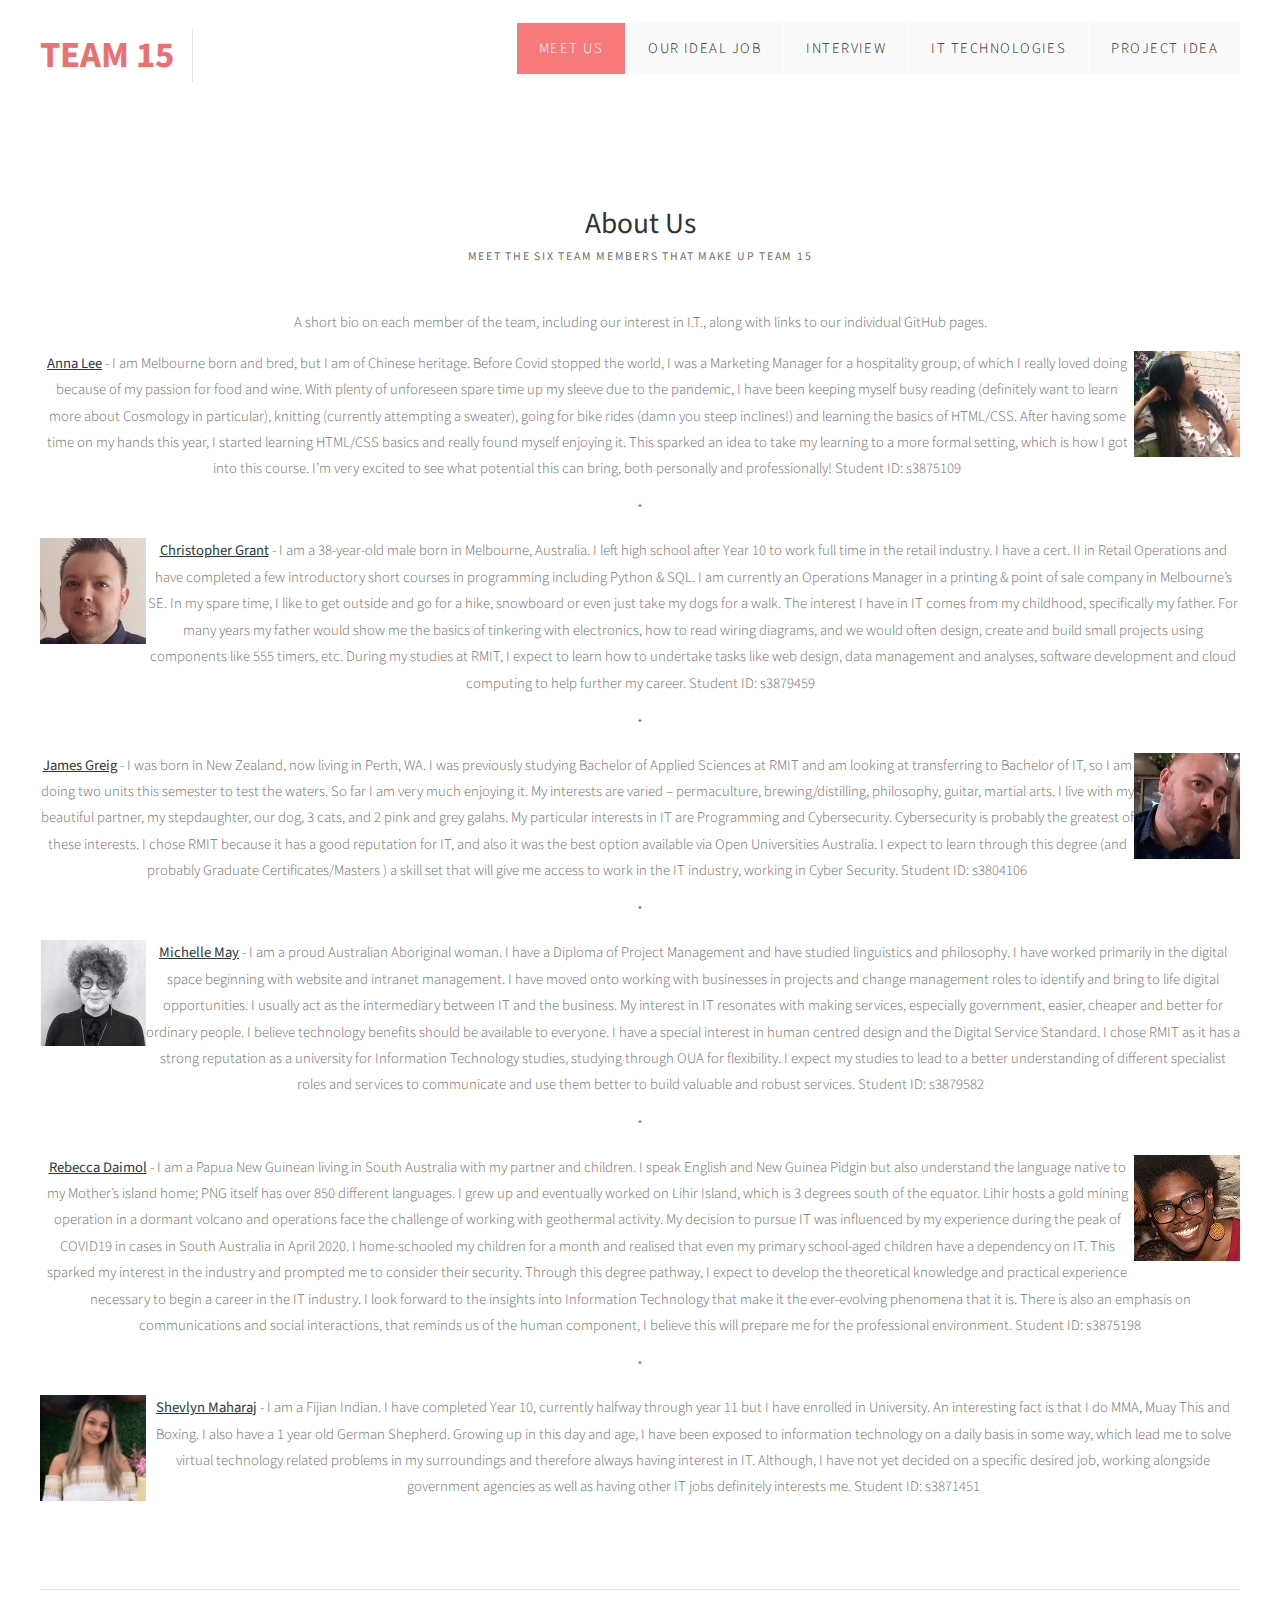
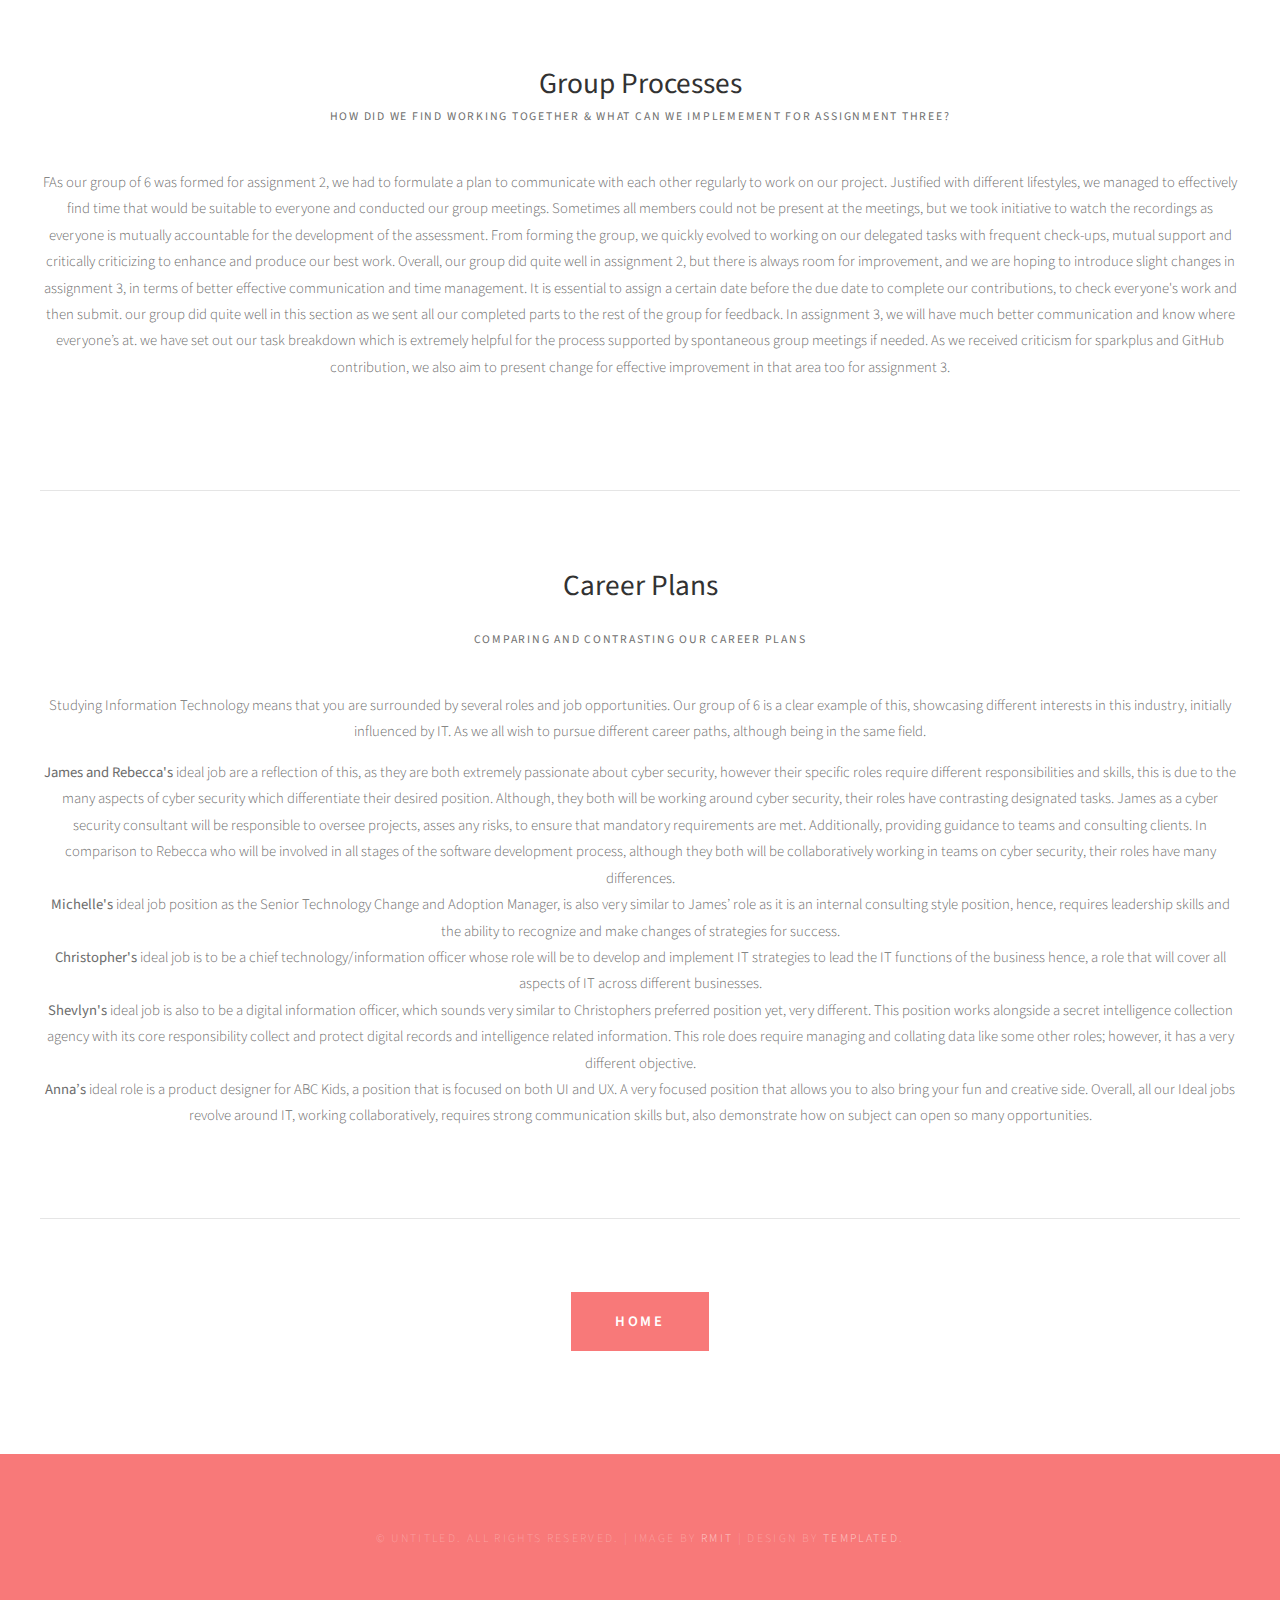
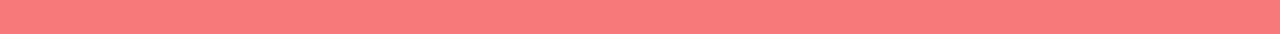
==== commit a2213e9b: "Add files via upload" ====
--- a/Aboutus.html
+++ b/Aboutus.html
@@ -57,7 +57,7 @@
 		</div>
 	</div>
 </div>
-<div id="header-featured"> </div>
+<div id="header-aboutus"> </div>
 
 </div>
 <div id="wrapper">
@@ -70,83 +70,45 @@
 					<span class="byline">Meet the six team members that make up Team 15</span>
 				</div>
 				<p>A short bio on each member of the team, including our interest in I.T., along with links to our individual GitHub pages.<br>
-				<p><b><a href="https://annalee5.github.io/Assignment1/" target=blank>Anna Lee</b></a> - I am Melbourne born and bred, but I am of Chinese heritage. Before Covid stopped the world, I was a Marketing Manager for a hospitality group, of which I really loved doing because of my passion for food and wine. With plenty of unforeseen spare time up my sleeve due to the pandemic, I have been keeping myself busy reading (definitely want to learn more about Cosmology in particular), knitting (currently attempting a sweater), going for bike rides (damn you steep inclines!) and learning the basics of HTML/CSS. After having some time on my hands this year, I started learning HTML/CSS basics and really found myself enjoying it. This sparked an idea to take my learning to a more formal setting, which is how I got into this course. I’m very excited to see what potential this can bring, both personally and professionally! Student ID: s3875109</p>
+				<p><b><a href="https://annalee5.github.io/Assignment1/" target=blank>Anna Lee</b></a><img src="images/Anna.jpg" style="float:right;"> - I am Melbourne born and bred, but I am of Chinese heritage. Before Covid stopped the world, I was a Marketing Manager for a hospitality group, of which I really loved doing because of my passion for food and wine. With plenty of unforeseen spare time up my sleeve due to the pandemic, I have been keeping myself busy reading (definitely want to learn more about Cosmology in particular), knitting (currently attempting a sweater), going for bike rides (damn you steep inclines!) and learning the basics of HTML/CSS. After having some time on my hands this year, I started learning HTML/CSS basics and really found myself enjoying it. This sparked an idea to take my learning to a more formal setting, which is how I got into this course. I’m very excited to see what potential this can bring, both personally and professionally! Student ID: s3875109</p>
 				<p> * </p>
-				<p><b><a href="https://christopher-grant.github.io/IIT/" target=blank>Christopher Grant</b></a> -  I am a 38-year-old male born in Melbourne, Australia. I left high school after Year 10 to work full time in the retail industry. I have a cert. II in Retail Operations and have completed a few introductory short courses in programming including Python & SQL. I am currently an Operations Manager in a printing & point of sale company in Melbourne’s SE. In my spare time, I like to get outside and go for a hike, snowboard or even just take my dogs for a walk. The interest I have in IT comes from my childhood, specifically my father. For many years my father would show me the basics of tinkering with electronics, how to read wiring diagrams, and we would often design, create and build small projects using components like 555 timers, etc. During my studies at RMIT, I expect to learn how to undertake tasks like web design, data management and analyses, software development and cloud computing to help further my career. Student ID: s3879459</p>
+				<p><b><a href="https://christopher-grant.github.io/IIT/" target=blank>Christopher Grant</b></a><img src="images/Chris.jpg" style="float:left;"> -  I am a 38-year-old male born in Melbourne, Australia. I left high school after Year 10 to work full time in the retail industry. I have a cert. II in Retail Operations and have completed a few introductory short courses in programming including Python & SQL. I am currently an Operations Manager in a printing & point of sale company in Melbourne’s SE. In my spare time, I like to get outside and go for a hike, snowboard or even just take my dogs for a walk. The interest I have in IT comes from my childhood, specifically my father. For many years my father would show me the basics of tinkering with electronics, how to read wiring diagrams, and we would often design, create and build small projects using components like 555 timers, etc. During my studies at RMIT, I expect to learn how to undertake tasks like web design, data management and analyses, software development and cloud computing to help further my career. Student ID: s3879459</p>
 				<p> * </p>
-				<p><b><a href="https://jagreig333.github.io/JamesProjects/" target=blank>James Greig</b></a> - I was born in New Zealand, now living in Perth, WA. I was previously studying Bachelor of Applied Sciences at RMIT and am looking at transferring to Bachelor of IT, so I am doing two units this semester to test the waters. So far I am very much enjoying it. My interests are varied – permaculture, brewing/distilling, philosophy, guitar, martial arts.  I live with my beautiful partner, my stepdaughter, our dog, 3 cats, and 2 pink and grey galahs.
+				<p><b><a href="https://jagreig333.github.io/JamesProjects/" target=blank>James Greig</b></a><img src="images/james.jpg" style="float:right;"> - I was born in New Zealand, now living in Perth, WA. I was previously studying Bachelor of Applied Sciences at RMIT and am looking at transferring to Bachelor of IT, so I am doing two units this semester to test the waters. So far I am very much enjoying it. My interests are varied – permaculture, brewing/distilling, philosophy, guitar, martial arts.  I live with my beautiful partner, my stepdaughter, our dog, 3 cats, and 2 pink and grey galahs.
 					My particular interests in IT are Programming and Cybersecurity. Cybersecurity is probably the greatest of these interests. I chose RMIT because it has a good reputation for IT, and also it was the best option available via Open Universities Australia. I expect to learn through this degree (and probably Graduate Certificates/Masters ) a skill set that will give me access to work in the IT industry, working in Cyber Security. Student ID: s3804106</p>
 <p> * </p>
-<p><b><a href="https://nietcat.github.io/RMITIntro/" target=blank>Michelle May</b></a> - I am a proud Australian Aboriginal woman. I have a Diploma of Project Management and have studied linguistics and philosophy. I have worked primarily in the digital space beginning with website and intranet management. I have moved onto working with businesses in projects and change management roles to identify and bring to life digital opportunities. I usually act as the intermediary between IT and the business. My interest in IT resonates with making services, especially government, easier, cheaper and better for ordinary people. I believe technology benefits should be available to everyone. I have a special interest in human centred design and the Digital Service Standard. I chose RMIT as it has a strong reputation as a university for Information Technology studies, studying through OUA for flexibility. I expect my studies to lead to a better understanding of different specialist roles and services to communicate and use them better to build valuable and robust services. Student ID: s3879582</p>
+<p><b><a href="https://nietcat.github.io/RMITIntro/" target=blank>Michelle May</b></a><img src="images/michelle.jpg" style="float:left;"> - I am a proud Australian Aboriginal woman. I have a Diploma of Project Management and have studied linguistics and philosophy. I have worked primarily in the digital space beginning with website and intranet management. I have moved onto working with businesses in projects and change management roles to identify and bring to life digital opportunities. I usually act as the intermediary between IT and the business. My interest in IT resonates with making services, especially government, easier, cheaper and better for ordinary people. I believe technology benefits should be available to everyone. I have a special interest in human centred design and the Digital Service Standard. I chose RMIT as it has a strong reputation as a university for Information Technology studies, studying through OUA for flexibility. I expect my studies to lead to a better understanding of different specialist roles and services to communicate and use them better to build valuable and robust services. Student ID: s3879582</p>
 	<p> * </p>
-	<p><b><a href="https://rebeccadaimol.github.io/IIT/" target=blank>Rebecca Daimol</b></a> - I am a Papua New Guinean living in South Australia with my partner and children. I speak English and New Guinea Pidgin but also understand the language native to my Mother’s island home; PNG itself has over 850 different languages. I grew up and eventually worked on Lihir Island, which is 3 degrees south of the equator. Lihir hosts a gold mining operation in a dormant volcano and operations face the challenge of working with geothermal activity. My decision to pursue IT was influenced by my experience during the peak of COVID19 in cases in South Australia in April 2020. I home-schooled my children for a month and realised that even my primary school-aged children have a dependency on IT. This sparked my interest in the industry and prompted me to consider their security. Through this degree pathway, I expect to develop the theoretical knowledge and practical experience necessary to begin a career in the IT industry. I look forward to the insights into Information Technology that make it the ever-evolving phenomena that it is. There is also an emphasis on communications and social interactions, that reminds us of the human component, I believe this will prepare me for the professional environment. Student ID: s3875198</p>
+	<p><b><a href="https://rebeccadaimol.github.io/IIT/" target=blank>Rebecca Daimol</b></a><img src="images/rebecca.jpg" style="float:right;"> - I am a Papua New Guinean living in South Australia with my partner and children. I speak English and New Guinea Pidgin but also understand the language native to my Mother’s island home; PNG itself has over 850 different languages. I grew up and eventually worked on Lihir Island, which is 3 degrees south of the equator. Lihir hosts a gold mining operation in a dormant volcano and operations face the challenge of working with geothermal activity. My decision to pursue IT was influenced by my experience during the peak of COVID19 in cases in South Australia in April 2020. I home-schooled my children for a month and realised that even my primary school-aged children have a dependency on IT. This sparked my interest in the industry and prompted me to consider their security. Through this degree pathway, I expect to develop the theoretical knowledge and practical experience necessary to begin a career in the IT industry. I look forward to the insights into Information Technology that make it the ever-evolving phenomena that it is. There is also an emphasis on communications and social interactions, that reminds us of the human component, I believe this will prepare me for the professional environment. Student ID: s3875198</p>
 	<p> * </p>
-	<p><b><a href="https://shevlyn.github.io/MY-PROFILE-A1/personalinformation.html" target=blank>Shevlyn Maharaj</b></a> - I am a Fijian Indian. I have completed Year 10, currently halfway through year 11 but I have enrolled in University. An interesting fact is that I do MMA, Muay This and Boxing. I also have a 1 year old German Shepherd. Growing up in this day and age, I have been exposed to information technology on a daily basis in some way, which lead me to solve virtual technology related problems in my surroundings and therefore always having interest in IT. Although, I have not yet decided on a specific desired job, working alongside government agencies as well as having other IT jobs definitely interests me. Student ID: s3871451</p>
+	<p><b><a href="https://shevlyn.github.io/MY-PROFILE-A1/personalinformation.html" target=blank>Shevlyn Maharaj</b></a><img src="images/shevlyn.jpg" style="float:left;"> - I am a Fijian Indian. I have completed Year 10, currently halfway through year 11 but I have enrolled in University. An interesting fact is that I do MMA, Muay This and Boxing. I also have a 1 year old German Shepherd. Growing up in this day and age, I have been exposed to information technology on a daily basis in some way, which lead me to solve virtual technology related problems in my surroundings and therefore always having interest in IT. Although, I have not yet decided on a specific desired job, working alongside government agencies as well as having other IT jobs definitely interests me. Student ID: s3871451</p>
 
 
-			</div>
+</div>
 
-					<div class="extra2 margin-btm container">
-						<!-- <div class="ebox1"> -->
-							<div class="title">
-								<h2>Personality Tests</h2>
-								<span class="byline">Results from our three personality tests</span>
-							</div>
-							<p>For an indepth analysis of our individual three personality test results, we encourage you to visit our individual GitHub pages.<br>
-							The analysis below will be based on us as a group, and how our personality traits affect our ability to work collaboratively together.<br>
-							The only test all six members took was the Myers-Briggs test, which explains why some of the test results only show five participants.</p>
-							<br>
+    <div class="extra2 margin-btm container">
+      <!-- <div class="ebox1"> -->
+        <div class="title">
+          <h2>Group Processes</h2>
+          <span class="byline">How did we find working together & what can we implemement for Assignment three?</span>
+        </div>
+        <p>FAs our group of 6 was formed for assignment 2, we had to formulate a plan to communicate with each other regularly to work on our project. Justified with different lifestyles, we managed to effectively find time that would be suitable to everyone and conducted our group meetings. Sometimes all members could not be present at the meetings, but we took initiative to watch the recordings as everyone is mutually accountable for the development of the assessment. From forming the group, we quickly evolved to working on our delegated tasks with frequent check-ups, mutual support and critically criticizing to enhance and produce our best work. Overall, our group did quite well in assignment 2, but there is always room for improvement, and we are hoping to introduce slight changes in assignment 3, in terms of better effective communication and time management. It is essential to assign a certain date before the due date to complete our contributions, to check everyone's work and then submit. our group did quite well in this section as we sent all our completed parts to the rest of the group for feedback. In assignment 3, we will have much better communication and know where everyone’s at. we have set out our task breakdown which is extremely helpful for the process supported by spontaneous group meetings if needed. As we received criticism for sparkplus and GitHub contribution, we also aim to present change for effective improvement in that area too for assignment 3.</p>
+<br>
+</div>
+        <div class="extra2 margin-btm container">
+          <div class="title">
+            <h2>Career Plans</h2><br>
+            <span class="byline">Comparing and contrasting our career plans</span>
+          </div>
+            <p>Studying Information Technology means that you are surrounded by several roles and job opportunities. Our group of 6 is a clear example of this, showcasing different interests in this industry, initially influenced by IT. As we all wish to pursue different career paths, although being in the same field.<br></P>
+              <p><b>James and Rebecca's</b> ideal job are a reflection of this, as they are both extremely passionate about cyber security, however their specific roles require different responsibilities and skills, this is due to the many aspects of cyber security which differentiate their desired position. Although, they both will be working around cyber security, their roles have contrasting designated tasks. James as a cyber security consultant will be responsible to oversee projects, asses any risks, to ensure that mandatory requirements are met. Additionally, providing guidance to teams and consulting clients. In comparison to Rebecca who will be involved in all stages of the software development process, although they both will be collaboratively working in teams on cyber security, their roles have many differences. <br>
+              <b>Michelle's</b> ideal job position as the Senior Technology Change and Adoption Manager, is also very similar to James’ role as it is an internal consulting style position, hence, requires leadership skills and the ability to recognize and make changes of strategies for success.<br>
+               <b>Christopher's</b> ideal job is to be a chief technology/information officer whose role will be to develop and implement IT strategies to lead the IT functions of the business hence, a role that will cover all aspects of IT across different businesses.<br>
+               <b>Shevlyn's</b> ideal job is also to be a digital information officer, which sounds very similar to Christophers preferred position yet, very different. This position works alongside a secret intelligence collection agency with its core responsibility collect and protect digital records and intelligence related information. This role does require managing and collating data like some other roles; however, it has a very different objective.<br>
+                <b>Anna’s</b> ideal role is a product designer for ABC Kids, a position that is focused on both UI and UX. A very focused position that allows you to also bring your fun and creative side. Overall, all our Ideal jobs revolve around IT, working collaboratively, requires strong communication skills but, also demonstrate how on subject can open so many opportunities.</p>
+        </div>
 
-							<p><img src="big5.png" height="70%" width="70%">.</p>
-							<p><img src="myersbriggs.png" height="35%" width="35%">.</p><br>
-
-
-							<p>The results were interesting to see for the three personality tests, especially having two INTJ-A (Myers-Briggs) members! What are the chances?</p>
-							<p></p>
-							<p>What’s great to see though, is that our group has a great mix of all personality traits. With the Myers-Briggs test results - of the six members, there are four extroverts vs. two introverts; four intuitive vs. two observant; four thinking vs. two feeling; three prospective vs. three judging. The only notable difference was having five assertive personality traits compared to one turbulent.</p>
-							<p></p>
-							<p>It’s good to see that we are not leaning too one way over the other, so we can all bring different styles of thinking and communicating. This can only be a positive within our group dynamic, as we see this as a very well rounded group!</p>
-<br>
-							<p><img src="learningstyles.png" height="40%" width="40%">.</p>
-
-							<p>An interesting way to present the Learning Styles data of our group, was to show what the average of our results were for this test. Overall, when averaging out our scores, the group learns predominantly through a Pragmatic style. Almost all members, except for one, rated highest in a Pragmatic learning style, at an average of 33%.
-								This will mean the group will primarily learn in a practical fashion, preferring to put into practice the tasks at hand, over visualising abstract concepts and ideas. Lengthy discussions and debates will likely result in us losing focus or concentration, which means that the group as a whole will make quick decisions and get to work, which is fantastic for a group project.<br>
-							The lowest average was in the Reflector learning style, with an average of 19%. Reflector learning style has a penchant for taking a step back and observing, with a cautious approaching to learning. Whilst it may sound counterproductive for a group project on limiting timing, as a group we have to be careful that we don't miss any vital details or forget the bigger picture through our haste.</p>
-</div>
-							<div class="extra2 margin-btm container">
-								<div class="title">
-									<h2>Group Reflection</h2><br>
-									<p>Working as a group always has its inherent issues, whether it’s in a University course setting or at a workplace environment. It is important to say that the group experience with the assignment has many similarities to team work in real work scenarios.
-								Through our team meetings it is evident that we have embraced everyone’s professional backgrounds and personal interests. We have also managed to be flexible, through a level of understanding, catering to each other’s commitments. The way in which we have delegated work for the contribution to the body of the assignment reflects these considerations. We were all honest about our individual strengths and weaknesses and we each volunteered for the portions of the assignment that we thought we could best contribute. </p>
-                <p>Setting up our group GitHub for this assignment proved a little more of a challenge than expected. Well, not so much the creating the account but configuring the existing app. Both Anna and Chris experienced branching errors when trying to commit to GitHub for the first time. After re-configuring our GitHub apps and Atom editors to look for 'master' branch instead of 'main' branch we were all set.</p>
-								<p>It was fantastic to see group members offering suggestions of improvement and helped each other out when needed throughout the process. There was no “you’re on your own” mentality. <br>
-								One element that we found surprising me was how well we all got along from the start, even though we are all in different parts of the countries, a wide variety of backgrounds and experiences, and had never met before. It was pleasant from the first meeting, and we did not expect this. We assumed there would be some time before we all felt comfortable around each other. Everyone was also very understanding with each other’s strengths and short-comings, and gravitated to their natural aptitude and apparent preference for work type.</p>
-								<p>Another surprising element was we found that through camaraderie and mutual dependence to complete the assignment, we found this created more discipline and accountability, but also more pressure to deliver. We would be less likely to stretch so far beyond our own experience and knowledge if we were doing the assignments alone. A group assignment really challenges you in aspects that you don’t realise, and makes you think more broadly, so we found we really enjoyed this element of our course. </p>
-									<span id="dots2">...</span><br><span id="more2">
-									<h3>Individual Reflection</h3><br>
-									<p><b>Anna</b> - Surprisingly, I found this group experience to be as cohesive as a group can get. Every member bought their experience, their knowledge and their thoughts and opinions on how the group and the workload should run. As there was quick decision making, this resulted in us being able to use our time effectively to focus on the work at hand. This was immediate from the start, which meant we could accomplish this assignment within the timeframe and without the need to feel pressured to produce subpar work.<br>
-										Some of the difficulties we experienced was perhaps being a group of the larger side, with six members, meant that the coordination of meetings took some time to work out. Not all members could make each meeting, however this is not too dissimilar to a workplace, and what really helped in this case was the use of the meeting agendas, post meeting notes and recordings. This meant any member who could not make the meeting, could easily catch up on our discussions. As we met twice a week, this meant the ability to catch up was easily done, as opposed to if we met once a week for a lengthier amount of time. <br>
-										Overall, I believe we all performed very well collectively as a group on this assignment. We all contributed a unique perspective and skillset and we all came to understand each other relatively quickly too. I look forward to working together again on the next assignment. </p>
-									<p><b>Christopher</b> - Working as a team of 6 members has been a great experience for this project. Everyone has brought a variety of experiences and knowledge to the group, making this experience a very pleasant one. In the beginning there was a bit of back and forth to get our first meeting and agenda set, but once we had locked in a day and time scheduling meetings seemed to flow better. Assigning tasks and working from a spreadsheet we could all access was fantastic. With tasks assigned to specific people, I believe there was a real mindset of ‘I need to get this done as not to let down my fellow team members’. <br>
-										Looking at the technology side of the group, we at first had a few platform working at once. They were: Discord, email, MS Teams and GitHub. I found keeping everything like files and documents together in MS Teams and GitHub, and general coms chat in MS Teams and on email the best (and transparent) means of team activity. Looking specifically at MS Teams, I think that this software (out of four mentioned earlier) was a key platform for the success of our teams and our assignment.</p>
-										<p><b>James</b> - I found that this group flowed very well. I have had a series of personal issues this Semester, if I hadn’t committed to this group work, I probably would have dropped out.  A few things can be improved, like confirming times for meetings regularly (which we became proficient at, eventually), checking correct times re: AEST/AWST (me), setting alarms for meetings ACTUAL times (me), and perhaps more regular meetings or active group chats to check in with each other (having teams on my phone made this so much easier). It was surprising how well it flowed together. Was also surprising at how kind and understanding everyone is. I have learned from this that group work isn’t always as bad as I expect it to be, and I should take a more positive minded approach to further teamwork and be less of a lone wolf. </p>
-										<p><b>Michelle</b> - Firstly I think it is important to say that the group experience with the assignment has many similarities to team work in real work scenarios. Advantages include the ability to do more work over more areas than anyone is able to do alone, the ability to tap people’s different expertise and work preferences, and the opportunity to learn from others. Disadvantages include the difficulty of coordinating meeting and contribution times, although in a work environment this is normally countered by having set work hours versus the vastly varying schedules of distance education students.<br>
-											Regardless of external pressures a single person cannot rely on last minute ‘all nighters’ or extension requests to get the assignment completed, this is a group effort. I am enjoying working with people with vastly different interests to my own, particularly with security and some of the new technologies. It is leading me to learn and look into areas I would probably otherwise gloss over and it will be an interesting challenge to do the project assignment with technology that I have no experience with.</P>
-										<p><b>Rebecca</b> -Our team members have all expressed a genuine interest in this course, as well as working together with our elected group. I am not the most social individual however I was surprised by the ease in which our group formed and organised ourselves. Our individual project ideas are reflective of how diverse our interests are and yet we are all excited to collaborate and learn about the technology behind our project idea and its prospects.
-											Our focus throughout this assignment was to establish an open line of communication and understanding while we worked towards completing our individual tasks. Moving forward, I hope to see us expand on our use of compulsory tools such as MS Teams, and make more use of other available applications.<br>
-											Despite this, I have learned that with clear goals and delegation everyone involved feels a sense of responsibility and ownership. It is also quite motivating working with individuals who display qualities that you need to improve on, I personally aim to improve on my personal work ethic as a result. <br>
-						Overall, what a wonderful group of people and it has been a pleasure working with Anna, Michelle, Christopher, James and Shevlyn.</p>
-
-
-										<p><b>Shevlyn</b> -Developing this assessment was definitely a fun an amazing learning experience. Producing work in a group meant involvement of all members and work being divided, this is where I think our group did well in managing our assigned components of the assessment. Group meetings made it easier to communicate with different personalities who know so much and their different interests and knowledge enables us to learn so much from each other. It was somewhat difficult to attend all meetings this may be due to timing differences and other commitments. However, our group certainly exhibit skills of management and organisation.  I’m happy that everyone still knew their responsibilities and managed to complete the required task. I think communication is the most important factor in group progression. I may have lacked some effective communication, but regardless our group was very open and demonstrated support, everyone had their chance to speak. At the beginning of the assessment, I initially thought that we may have delayed our starting time while we were still figuring out the work and introducing ourselves, but we ultimately got what we had to accomplish on time. </p>
-								</span><button onclick="myFunction2()" id="myBtn2">Read more</button>
-								</div>
-
-
-
-															</var>	<a href="index.html" class="button">Home</a>
-						</div>
-
+</var>	<a href="index.html" class="button">Home</a>
 		</div>
 
 	</div>
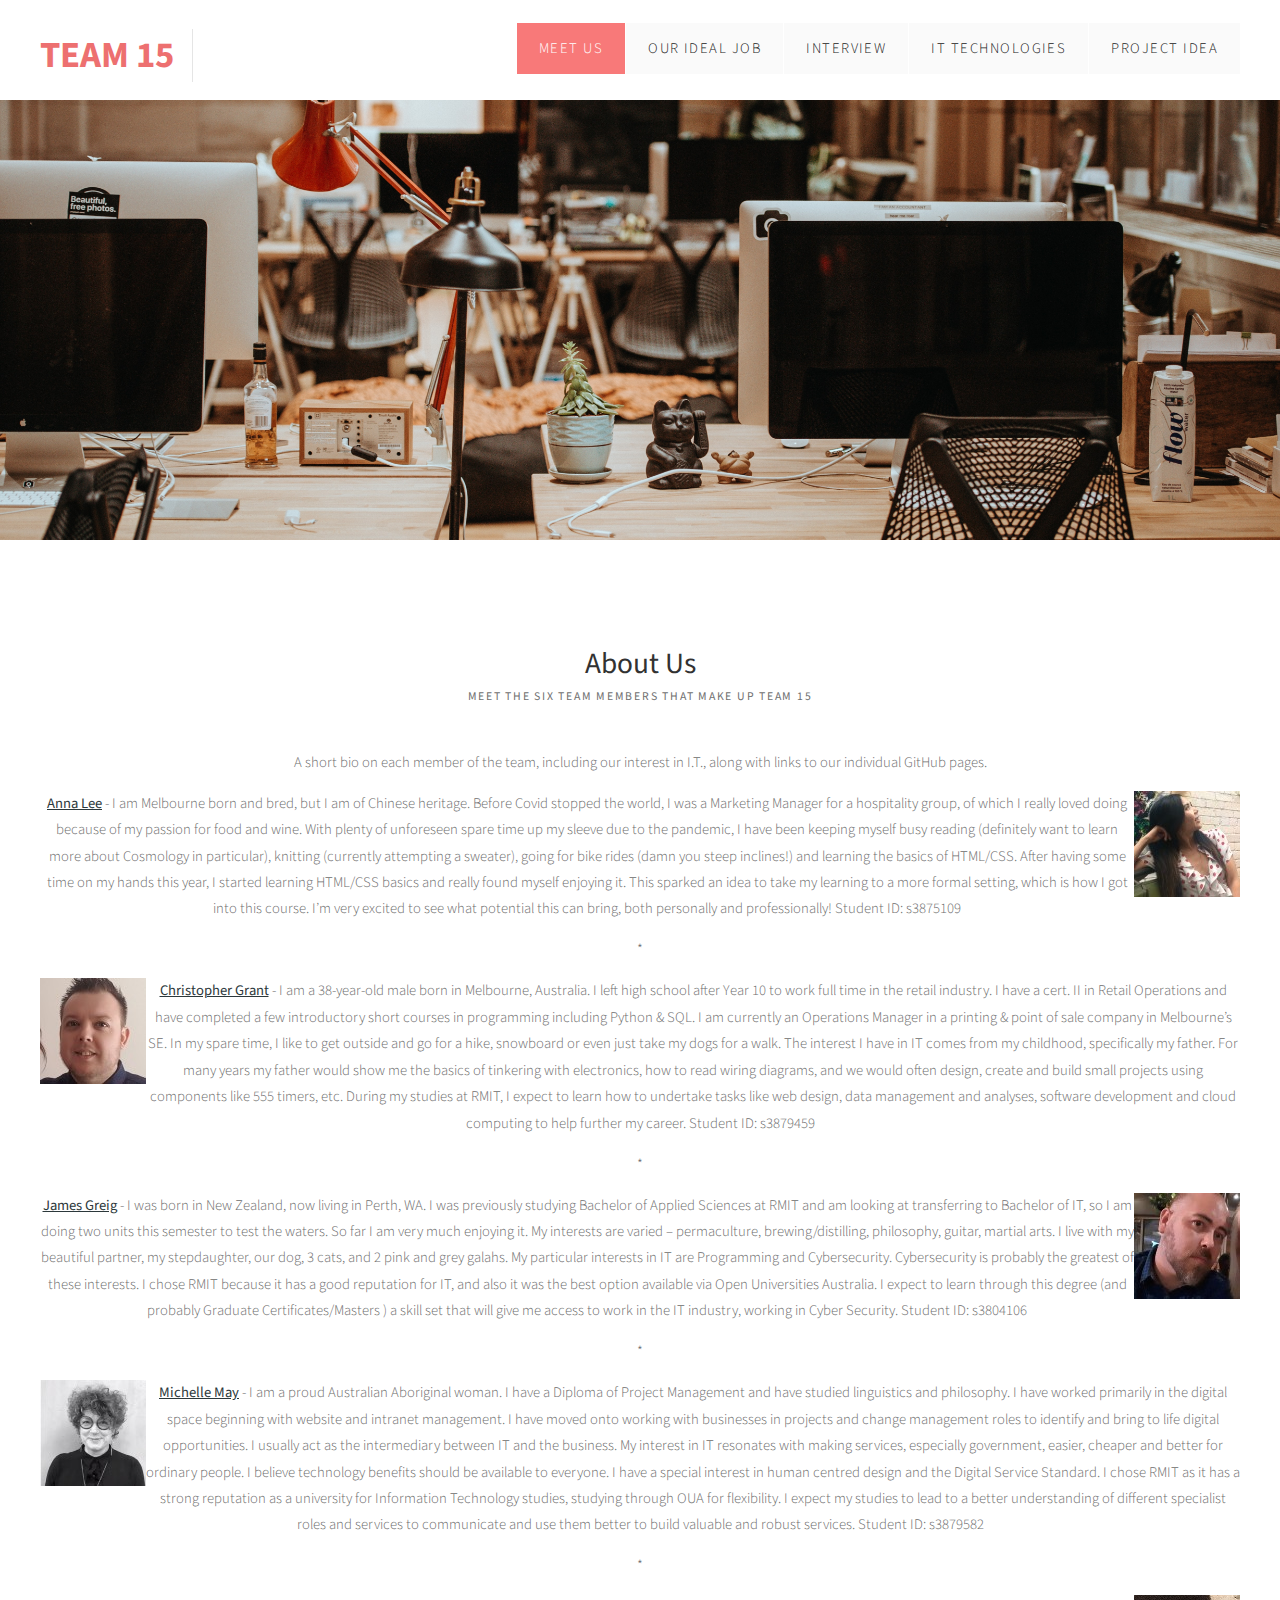
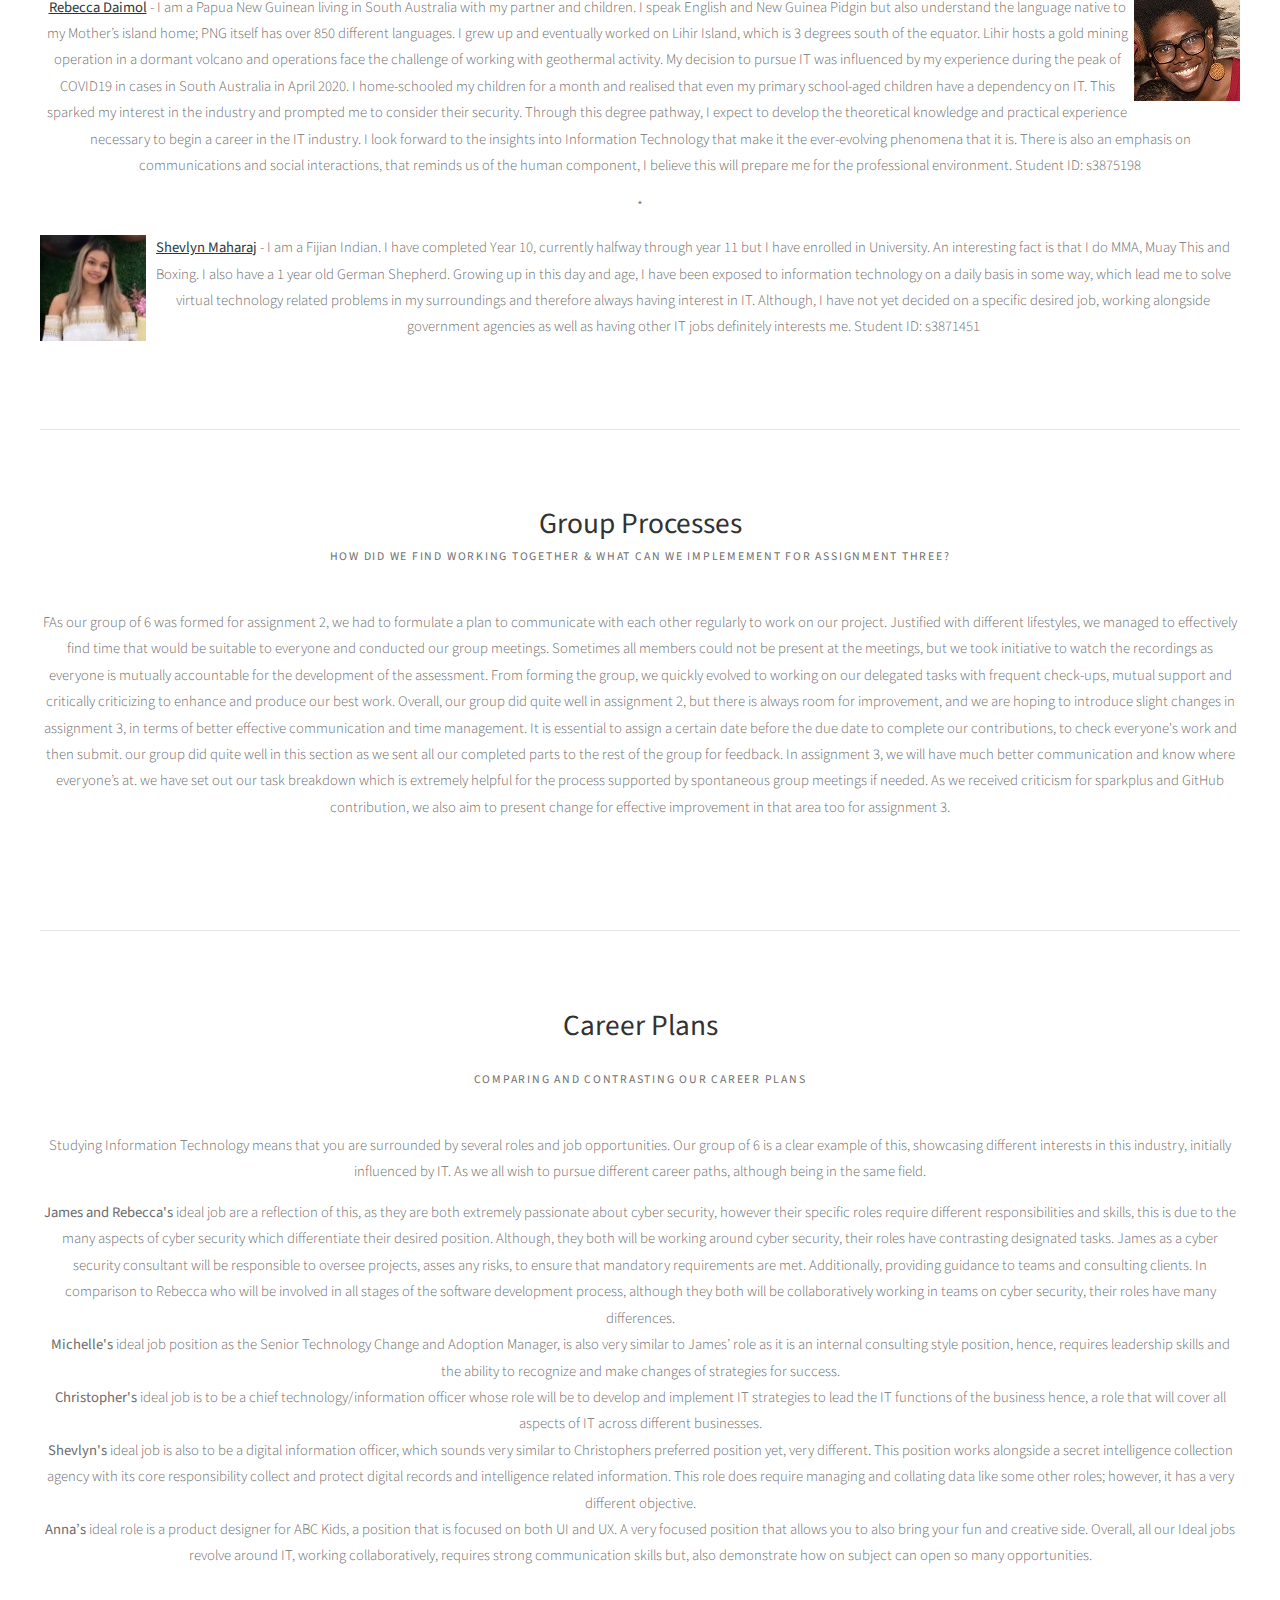
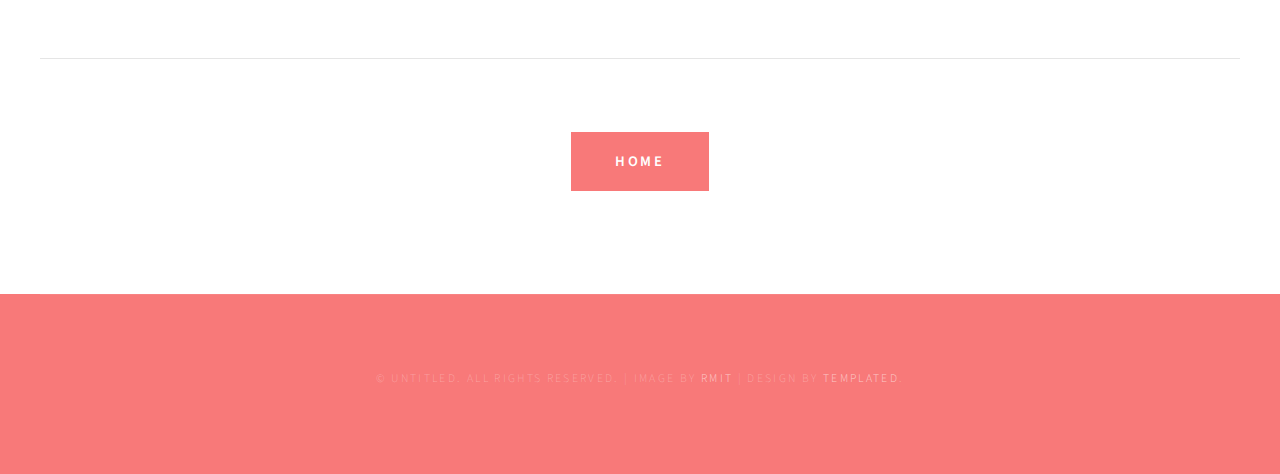
==== commit 11aa1ae3: "Add files via upload" ====
--- a/Aboutus.html
+++ b/Aboutus.html
@@ -48,7 +48,7 @@
 		</div>
 		<div id="menu">
 			<ul>
-				<li class="current_page_item"><a href="Aboutus.html" accesskey="1" title="">Meet Us</a></li>
+        <li class="current_page_item"><a href="Aboutus.html" accesskey="1" title="">Meet Us</a></li>
 				<li><a href="jobs.html" accesskey="2" title="">Our Ideal Job</a></li>
 				<li><a href="interview.html" accesskey="" title="">Interview</a></li>
 				<li><a href="technologies.html" accesskey="4" title="">IT Technologies</a></li>
--- a/default.css
+++ b/default.css
@@ -736,6 +736,22 @@
 		background-size: cover;
 	}
 
+	#header-aboutus
+	{
+		height: 30em;
+		background-image: url(images/aboutus.jpg);
+		background-position: center;
+		background-size: cover;
+	}
+
+	#header-project
+	{
+		height: 30em;
+		background-image: url(images/project.jpg);
+		background-position: center;
+		background-size: cover;
+	}
+
 
 #slider-wrapper
 {
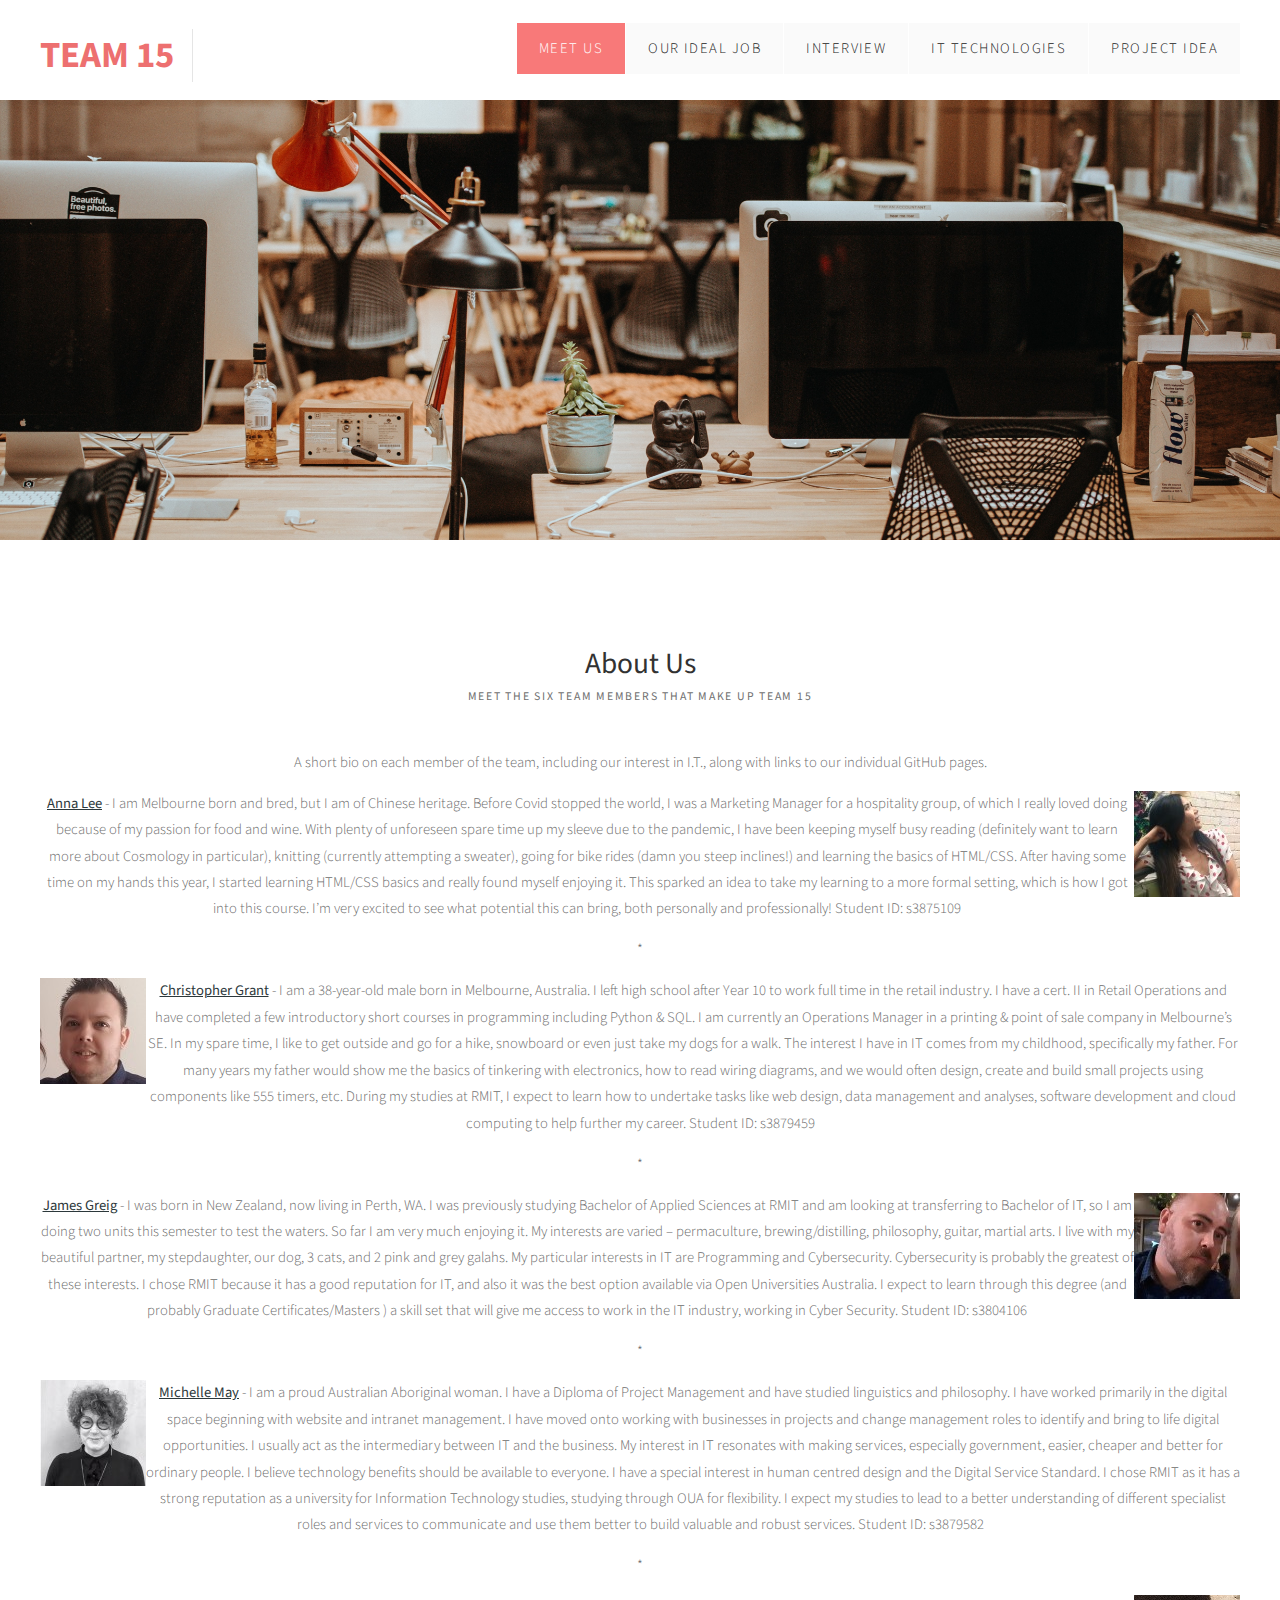
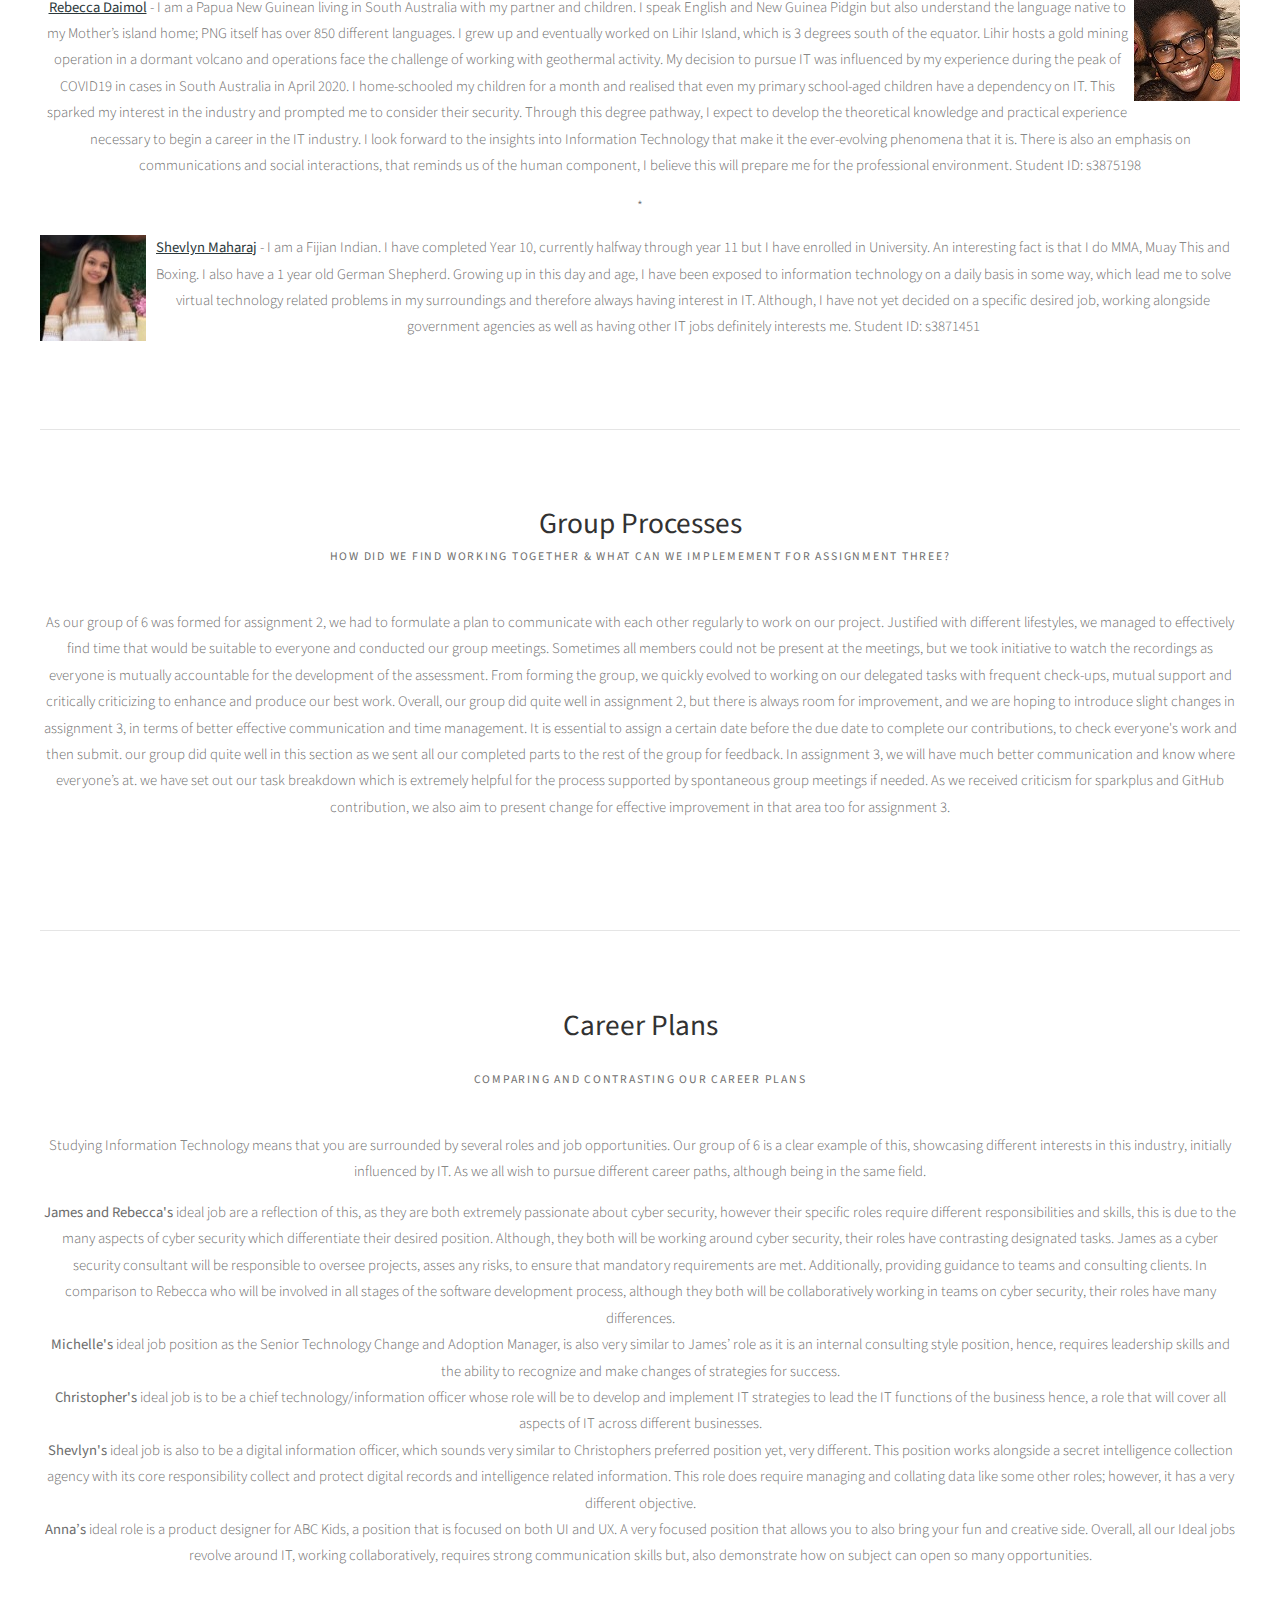
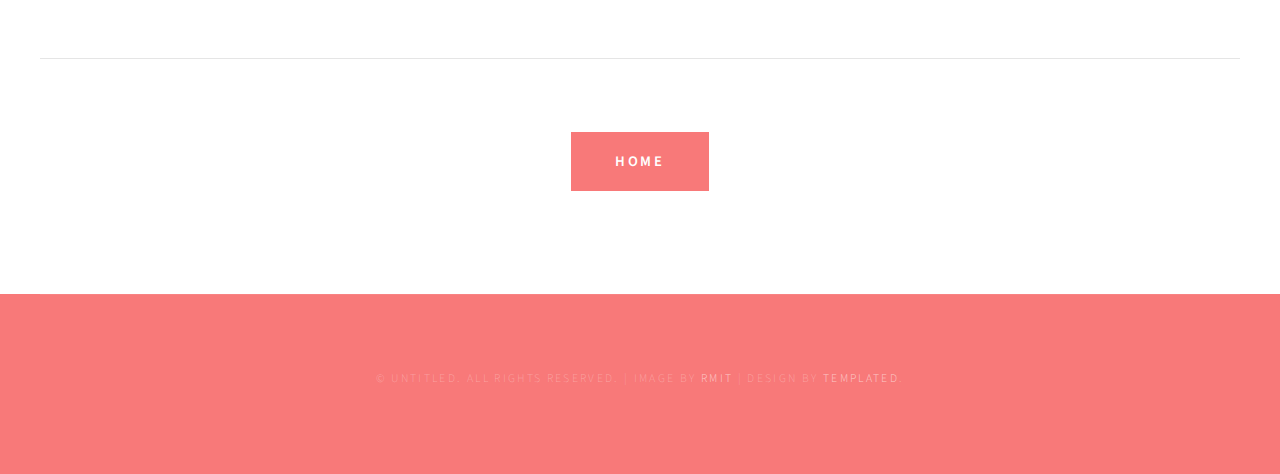
==== commit 7ad05e5b: "Add files via upload" ====
--- a/Aboutus.html
+++ b/Aboutus.html
@@ -92,7 +92,7 @@
           <h2>Group Processes</h2>
           <span class="byline">How did we find working together & what can we implemement for Assignment three?</span>
         </div>
-        <p>FAs our group of 6 was formed for assignment 2, we had to formulate a plan to communicate with each other regularly to work on our project. Justified with different lifestyles, we managed to effectively find time that would be suitable to everyone and conducted our group meetings. Sometimes all members could not be present at the meetings, but we took initiative to watch the recordings as everyone is mutually accountable for the development of the assessment. From forming the group, we quickly evolved to working on our delegated tasks with frequent check-ups, mutual support and critically criticizing to enhance and produce our best work. Overall, our group did quite well in assignment 2, but there is always room for improvement, and we are hoping to introduce slight changes in assignment 3, in terms of better effective communication and time management. It is essential to assign a certain date before the due date to complete our contributions, to check everyone's work and then submit. our group did quite well in this section as we sent all our completed parts to the rest of the group for feedback. In assignment 3, we will have much better communication and know where everyone’s at. we have set out our task breakdown which is extremely helpful for the process supported by spontaneous group meetings if needed. As we received criticism for sparkplus and GitHub contribution, we also aim to present change for effective improvement in that area too for assignment 3.</p>
+        <p>As our group of 6 was formed for assignment 2, we had to formulate a plan to communicate with each other regularly to work on our project. Justified with different lifestyles, we managed to effectively find time that would be suitable to everyone and conducted our group meetings. Sometimes all members could not be present at the meetings, but we took initiative to watch the recordings as everyone is mutually accountable for the development of the assessment. From forming the group, we quickly evolved to working on our delegated tasks with frequent check-ups, mutual support and critically criticizing to enhance and produce our best work. Overall, our group did quite well in assignment 2, but there is always room for improvement, and we are hoping to introduce slight changes in assignment 3, in terms of better effective communication and time management. It is essential to assign a certain date before the due date to complete our contributions, to check everyone's work and then submit. our group did quite well in this section as we sent all our completed parts to the rest of the group for feedback. In assignment 3, we will have much better communication and know where everyone’s at. we have set out our task breakdown which is extremely helpful for the process supported by spontaneous group meetings if needed. As we received criticism for sparkplus and GitHub contribution, we also aim to present change for effective improvement in that area too for assignment 3.</p>
 <br>
 </div>
         <div class="extra2 margin-btm container">
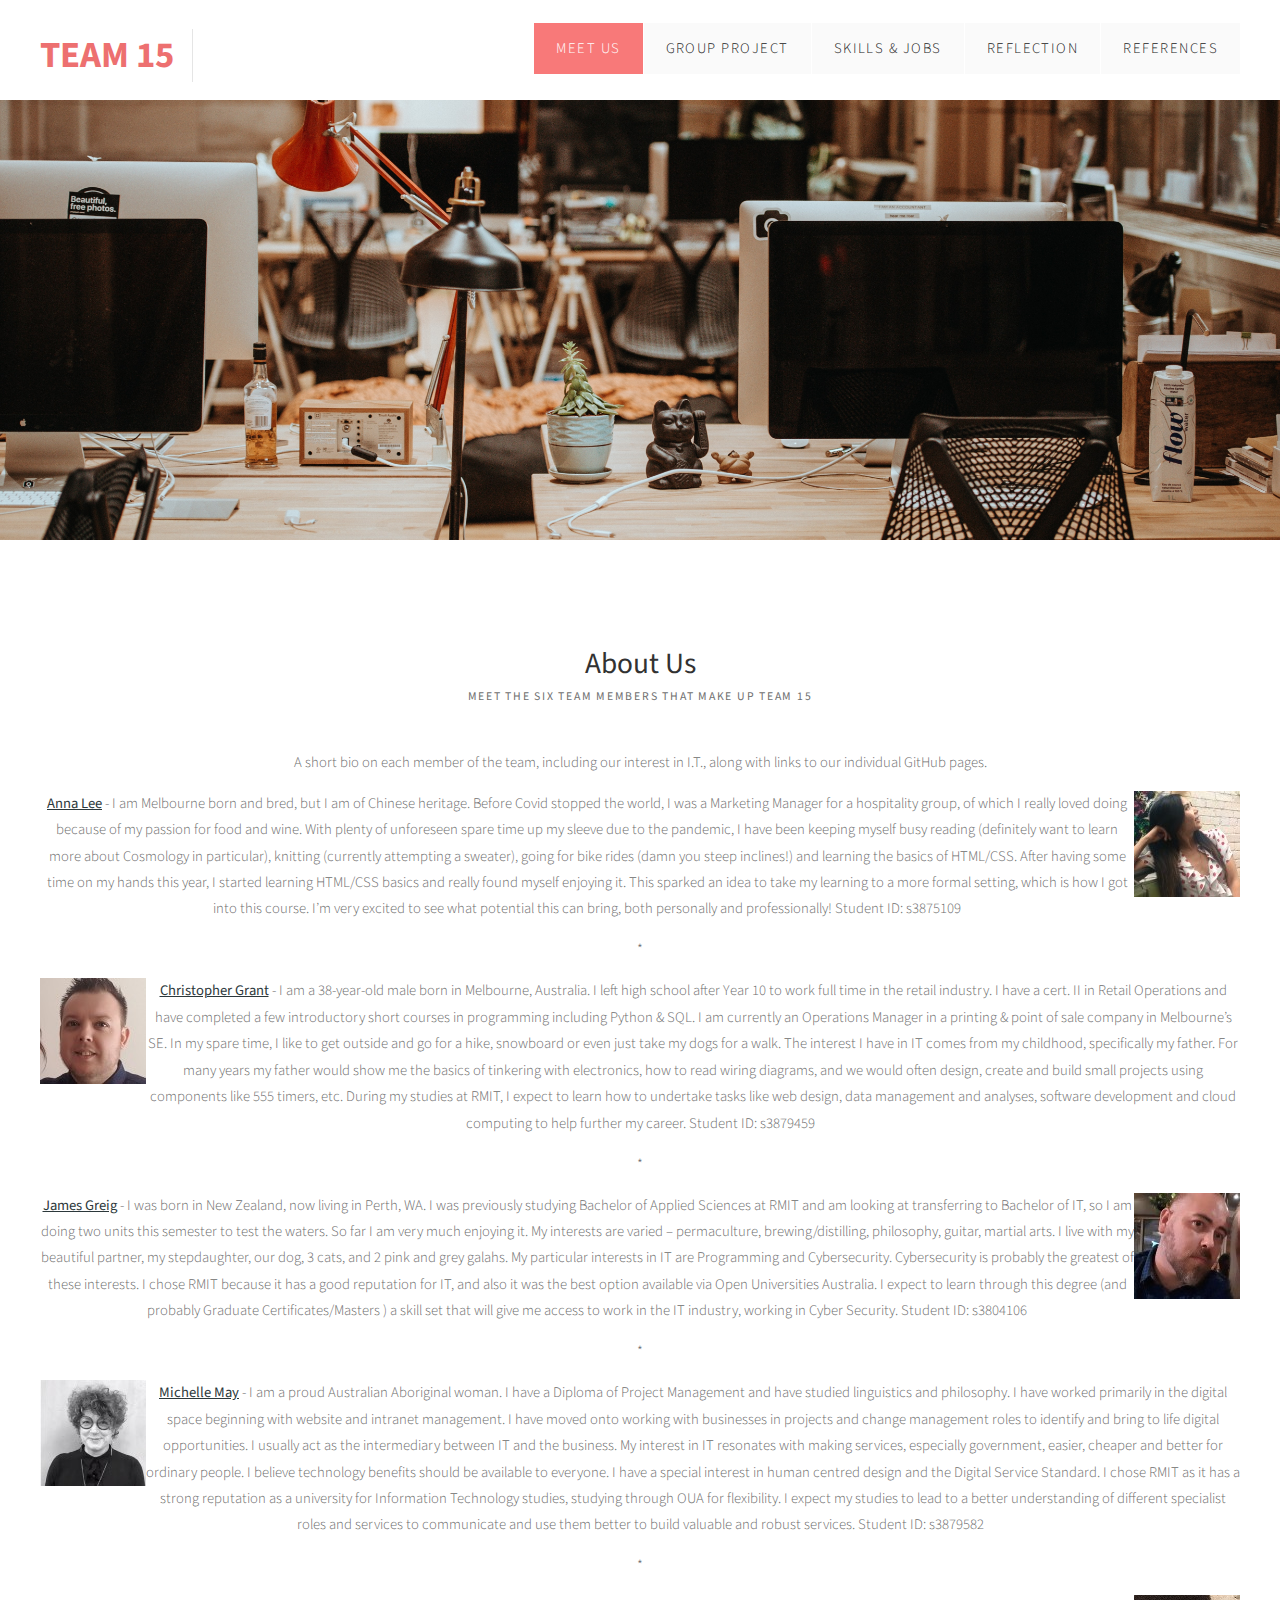
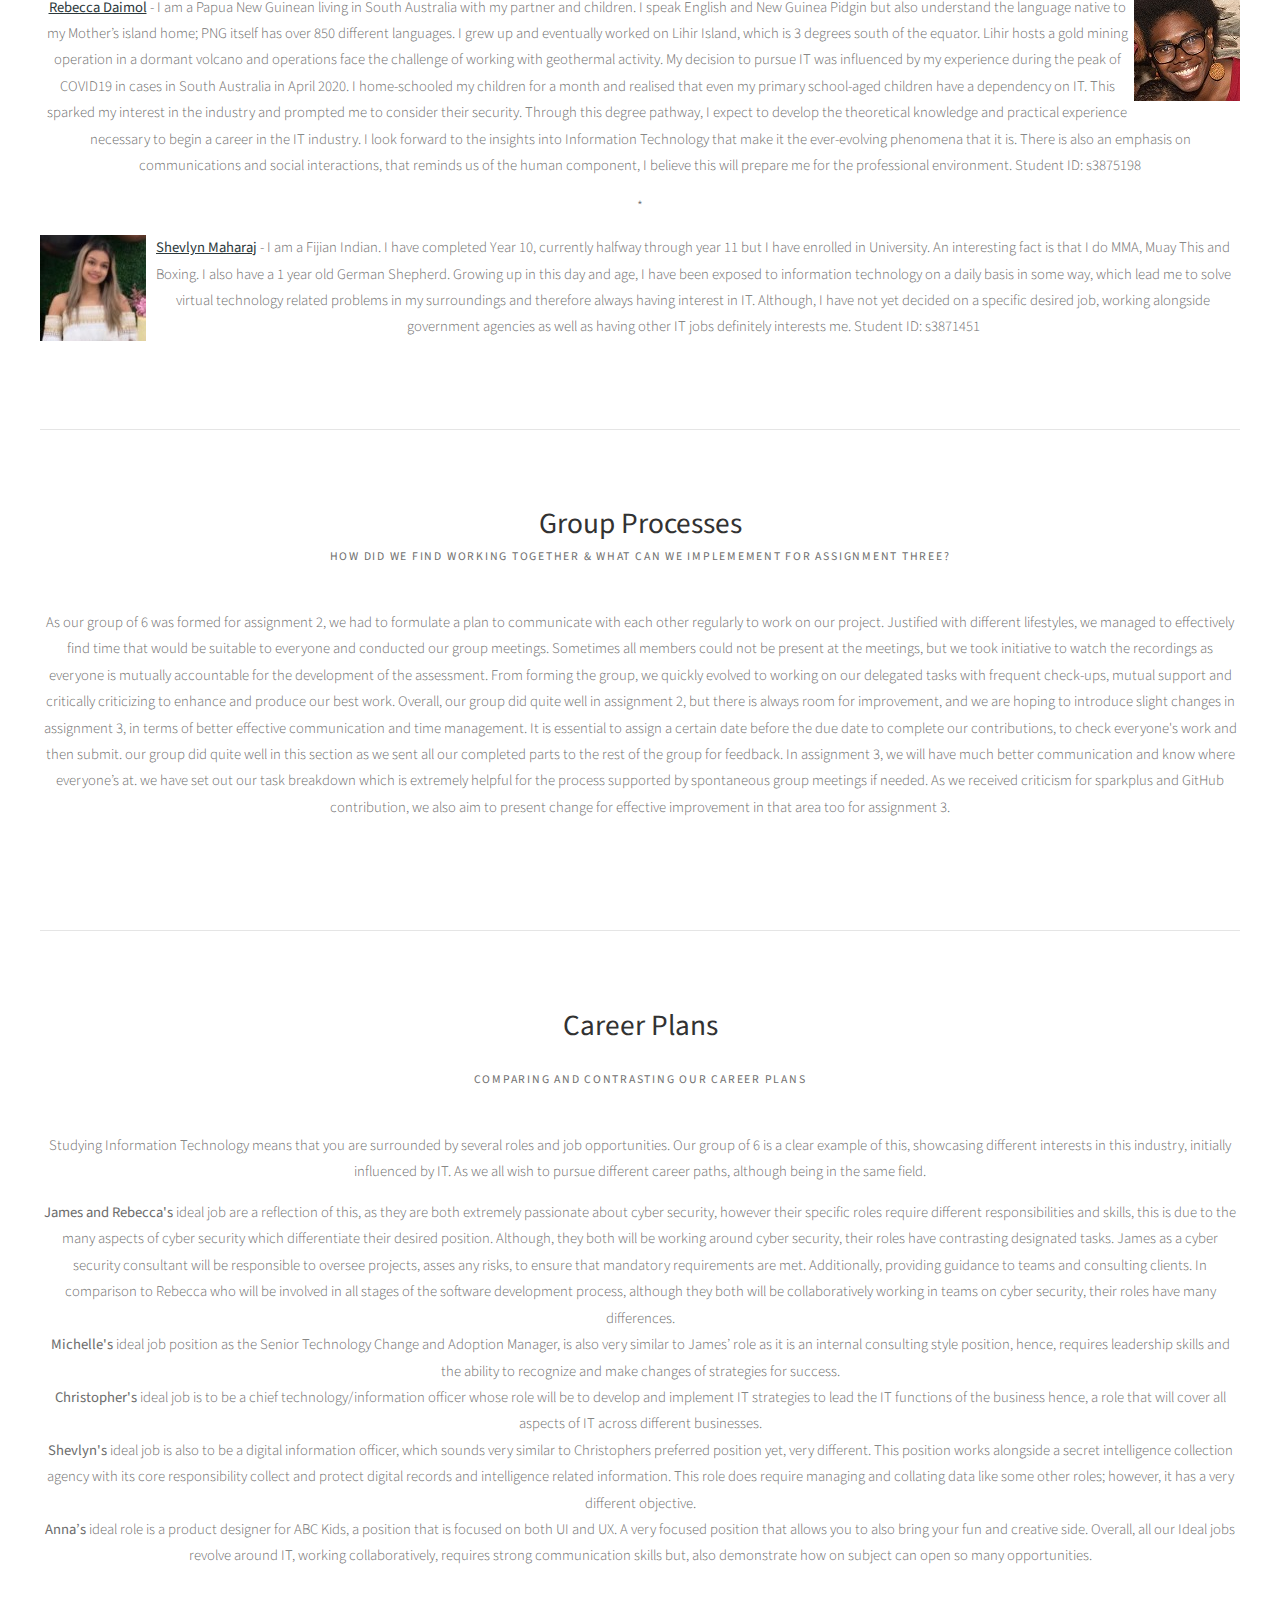
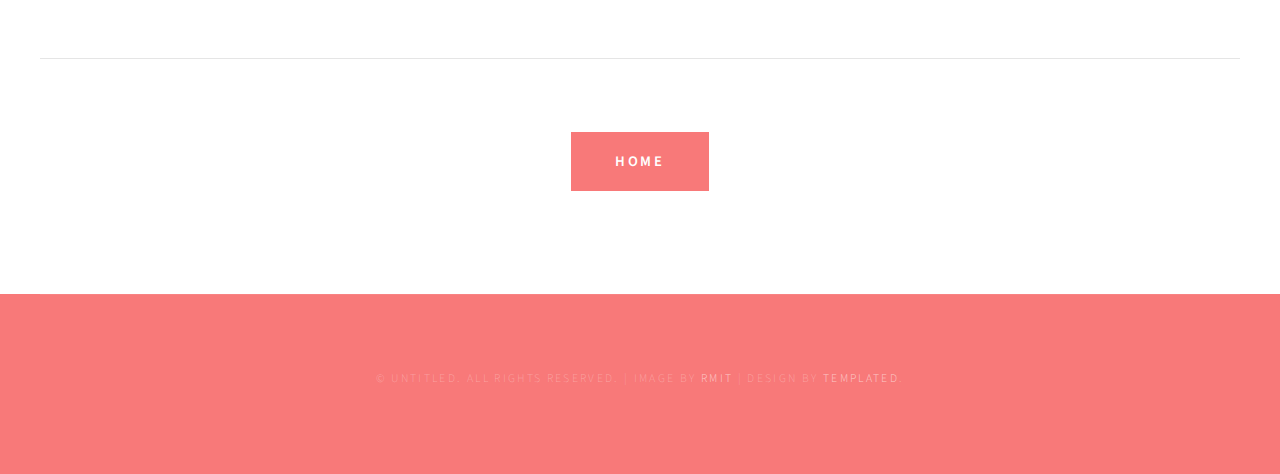
==== commit f8a99121: "Add files via upload" ====
--- a/Aboutus.html
+++ b/Aboutus.html
@@ -49,10 +49,10 @@
 		<div id="menu">
 			<ul>
         <li class="current_page_item"><a href="Aboutus.html" accesskey="1" title="">Meet Us</a></li>
-				<li><a href="jobs.html" accesskey="2" title="">Our Ideal Job</a></li>
-				<li><a href="interview.html" accesskey="" title="">Interview</a></li>
-				<li><a href="technologies.html" accesskey="4" title="">IT Technologies</a></li>
-				<li><a href="project.html" accesskey="5" title="">Project Idea</a></li>
+        <li><a href="project.html" accesskey="2" title="">Group Project</a></li>
+      <li><a href="skillsjobs.html" accesskey="" title="">Skills & Jobs</a></li>
+        <li><a href="reflection.html" accesskey="4" title="">Reflection</a></li>
+        <li><a href="references.html" accesskey="5" title="">References</a></li>
 			</ul>
 		</div>
 	</div>
--- a/default.css
+++ b/default.css
@@ -752,6 +752,29 @@
 		background-size: cover;
 	}
 
+	#header-reflection
+	{
+		height: 30em;
+		background-image: url(images/reflections.jpg);
+		background-position: center;
+		background-size: cover;
+	}
+
+	#header-skillsjobs
+	{
+		height: 30em;
+		background-image: url(images/skillsjobs.jpg);
+		background-position: center;
+		background-size: cover;
+	}
+
+	#header-references
+	{
+		height: 30em;
+		background-image: url(images/references.jpg);
+		background-position: center;
+		background-size: cover;
+	}
 
 #slider-wrapper
 {
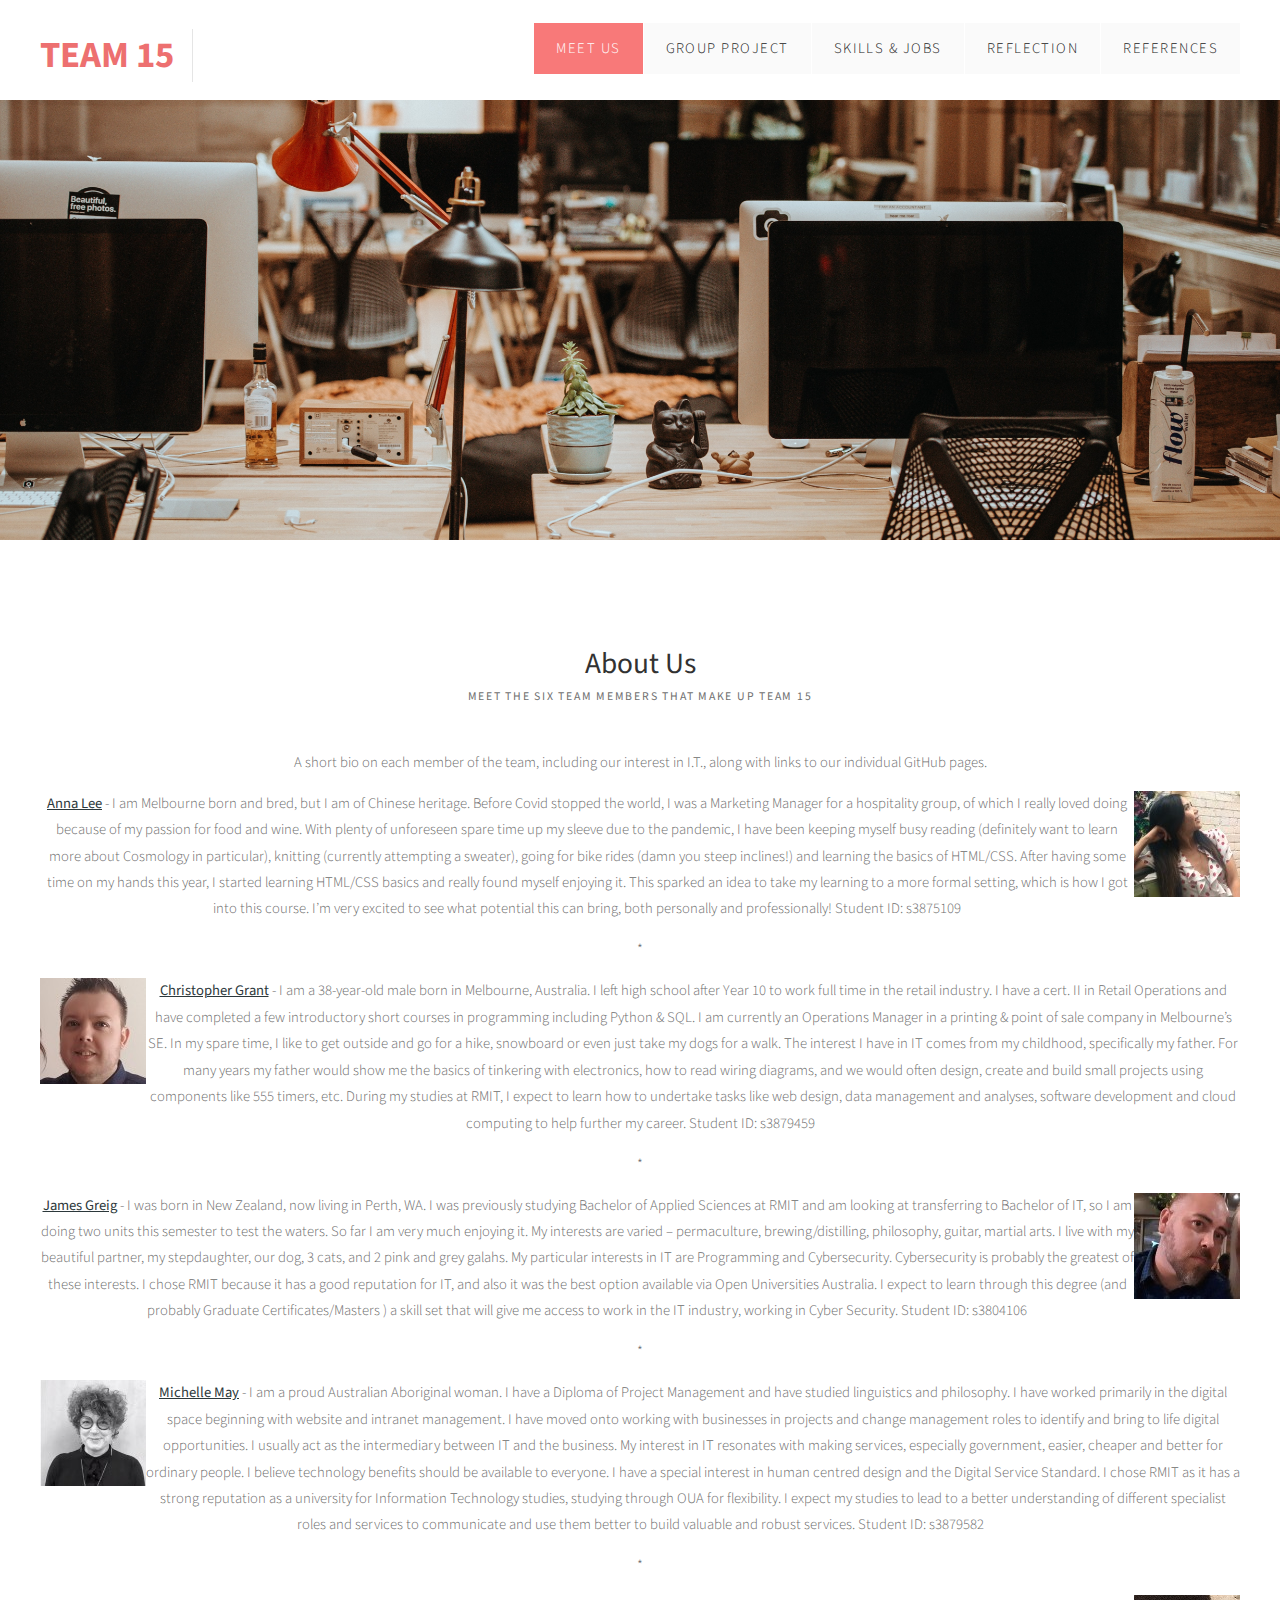
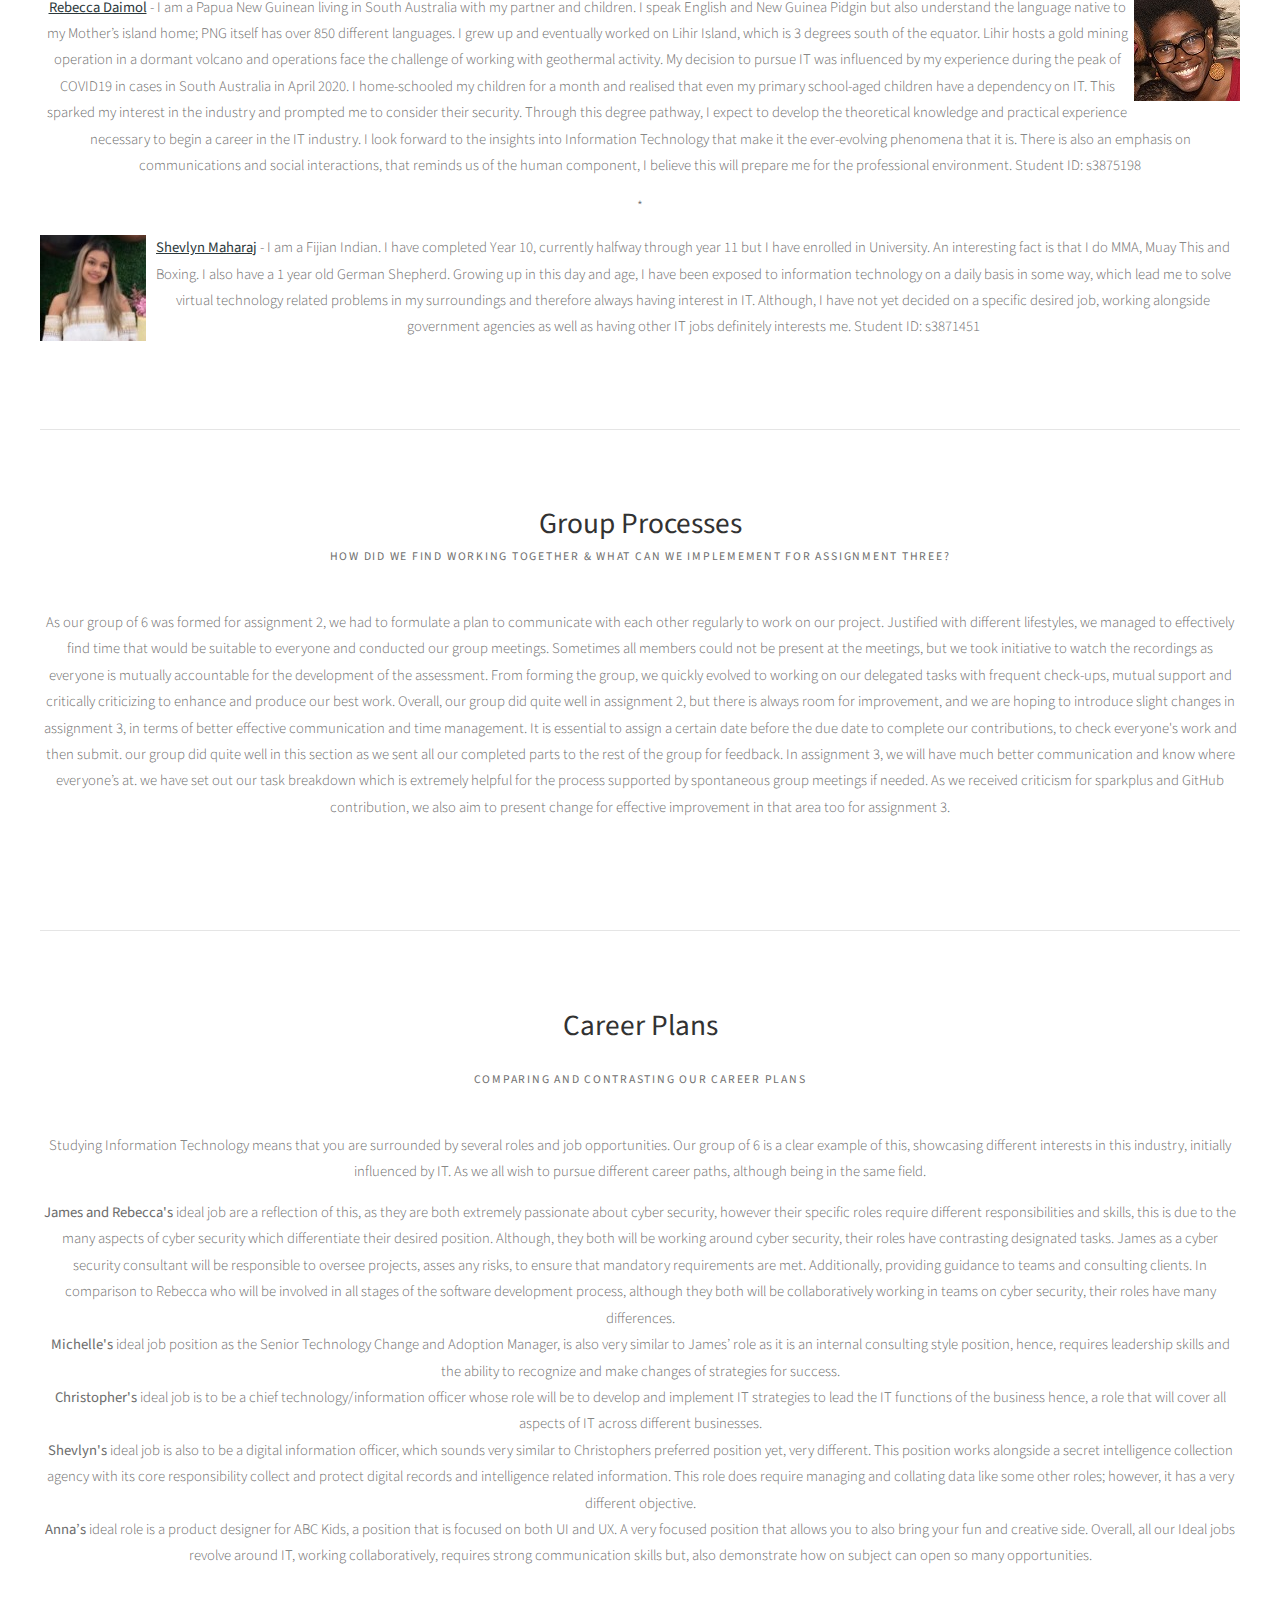
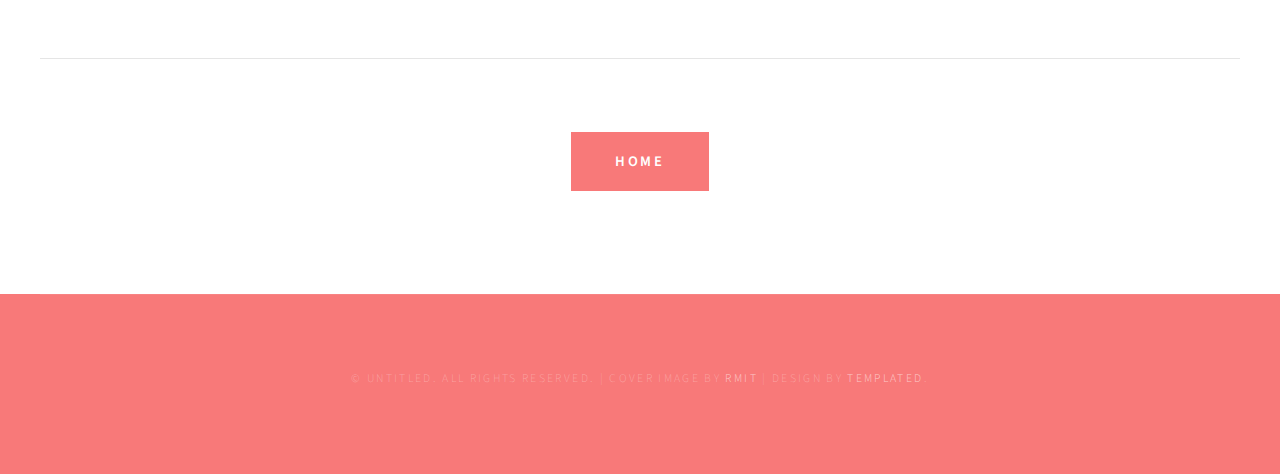
==== commit cbadf29a: "Add files via upload" ====
--- a/Aboutus.html
+++ b/Aboutus.html
@@ -114,7 +114,7 @@
 	</div>
 </div>
 <div id="copyright" class="container">
-	<p>&copy; Untitled. All rights reserved. | Image by <a href="https://www.rmit.edu.au/study-with-us/international-students" target=blank>RMIT</a> | Design by <a href="http://templated.co" rel="nofollow">TEMPLATED</a>.</p>
+	<p>&copy; Untitled. All rights reserved. | Cover image by <a href="https://www.rmit.edu.au/study-with-us/international-students" target=blank>RMIT</a> | Design by <a href="http://templated.co" rel="nofollow">TEMPLATED</a>.</p>
 </div>
 </body>
 </html>
